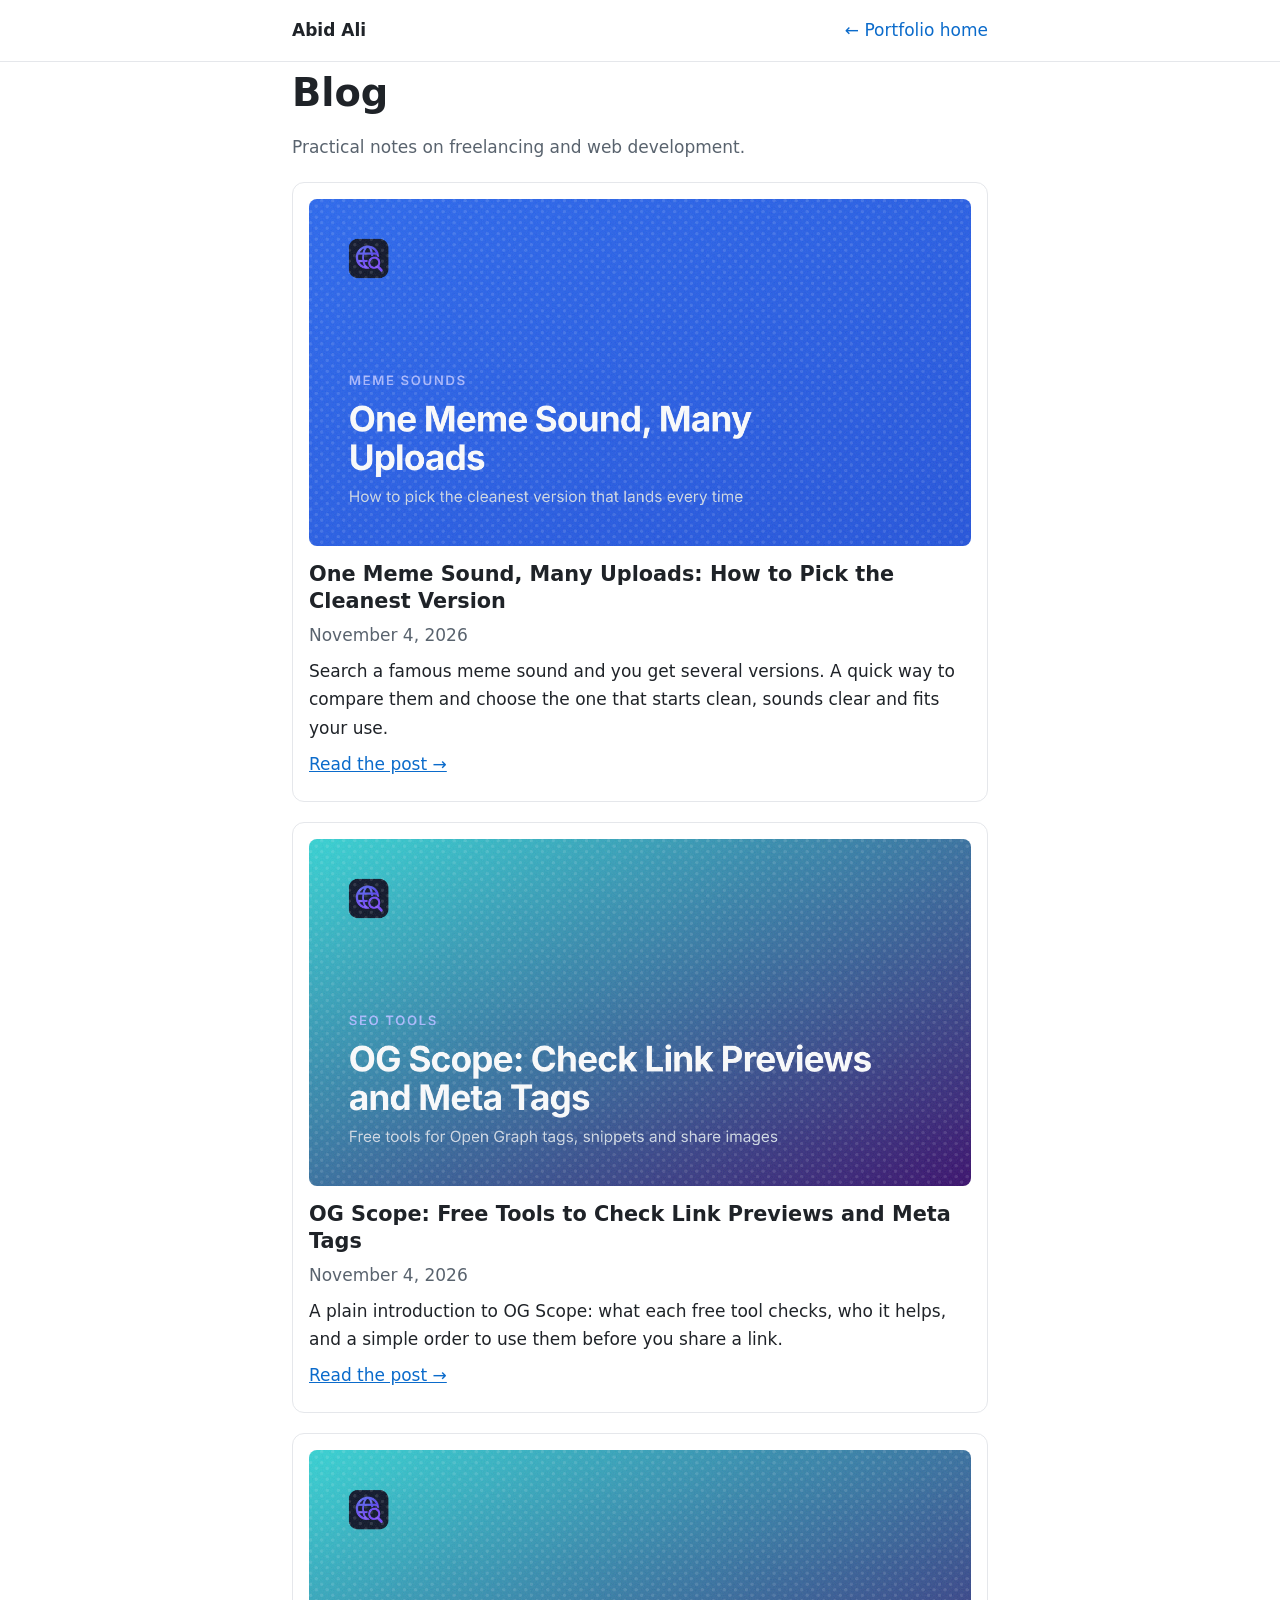
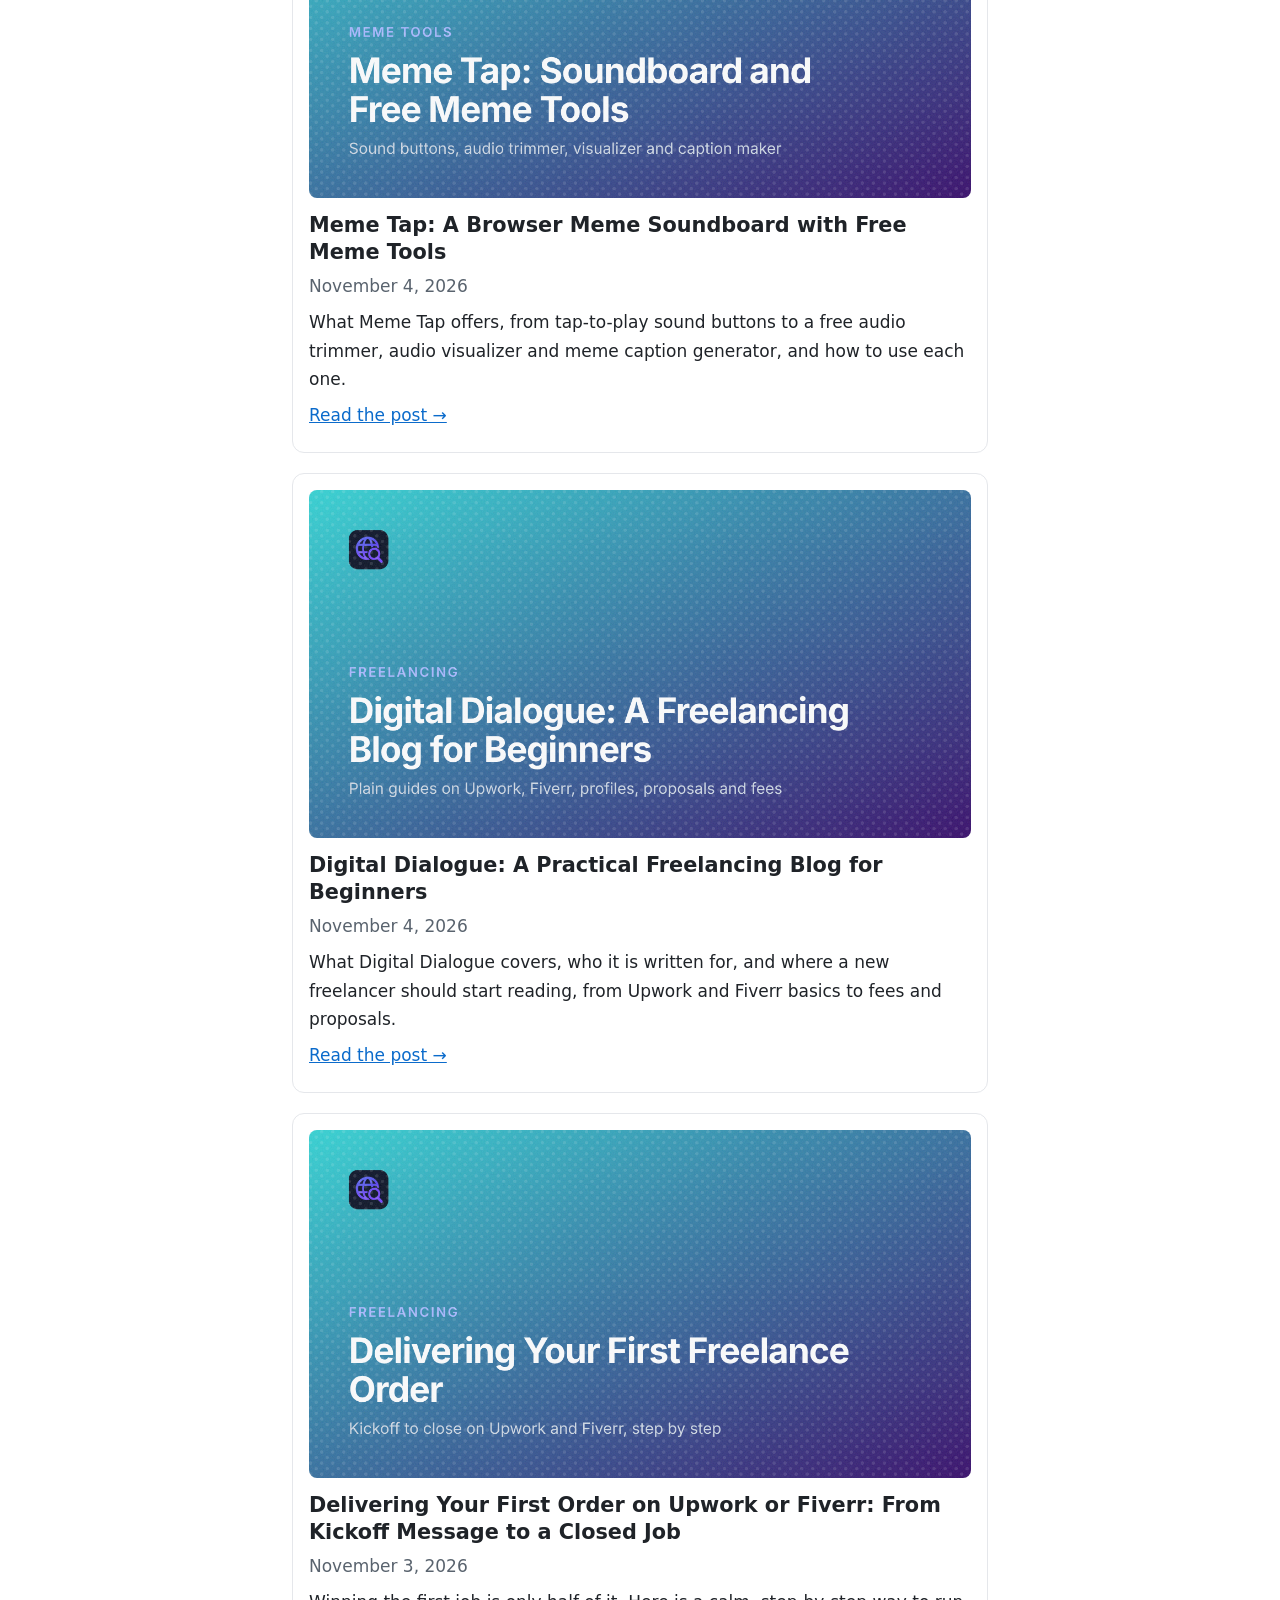
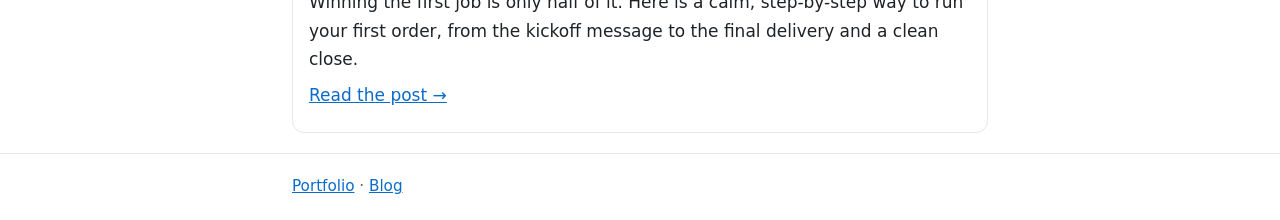
==== blogs/index.html @ 8f96765a "Update blogs index for meme sound post" ====
<!DOCTYPE html>
<html lang="en">
<head>
  <meta charset="utf-8">
  <meta name="viewport" content="width=device-width, initial-scale=1">
  <title>Blog | Abid Ali</title>
  <meta name="description" content="Practical notes on freelancing and web development by Abid Ali, freelance full-stack developer.">
  <link rel="canonical" href="https://abidali671.github.io/blogs/">
  <meta property="og:type" content="website">
  <meta property="og:site_name" content="Abid Ali">
  <meta property="og:title" content="Blog | Abid Ali">
  <meta property="og:description" content="Practical notes on freelancing and web development by Abid Ali, freelance full-stack developer.">
  <meta property="og:url" content="https://abidali671.github.io/blogs/">
  <meta property="og:image" content="https://abidali671.github.io/blogs/pick-the-cleanest-version-of-a-meme-sound/cover.png">
  <meta name="twitter:card" content="summary_large_image">
  <meta name="twitter:title" content="Blog | Abid Ali">
  <meta name="twitter:description" content="Practical notes on freelancing and web development by Abid Ali, freelance full-stack developer.">
  <meta name="twitter:image" content="https://abidali671.github.io/blogs/pick-the-cleanest-version-of-a-meme-sound/cover.png">
  <link rel="stylesheet" href="style.css">
</head>
<body>
  <header class="site-header">
    <nav class="wrap nav"><a class="brand" href="https://www.abid-ali.dev/">Abid Ali</a><a href="https://www.abid-ali.dev/">&larr; Portfolio home</a></nav>
  </header>
  <main class="wrap">
    <h1>Blog</h1>
    <p class="lead">Practical notes on freelancing and web development.</p>
    <ul class="post-list">
      <li class="post-card">
        <a class="card-link" href="/blogs/pick-the-cleanest-version-of-a-meme-sound/">
          <img src="pick-the-cleanest-version-of-a-meme-sound/cover.png" alt="One Meme Sound, Many Uploads" width="1200" height="630" loading="lazy">
          <h2>One Meme Sound, Many Uploads: How to Pick the Cleanest Version</h2>
        </a>
        <p class="meta"><time datetime="2026-11-04">November 4, 2026</time></p>
        <p>Search a famous meme sound and you get several versions. A quick way to compare them and choose the one that starts clean, sounds clear and fits your use.</p>
        <p><a href="/blogs/pick-the-cleanest-version-of-a-meme-sound/">Read the post &rarr;</a></p>
      </li>
      <li class="post-card">
        <a class="card-link" href="/blogs/og-scope-free-link-preview-and-meta-tag-tools/">
          <img src="og-scope-free-link-preview-and-meta-tag-tools/cover.png" alt="OG Scope: Check Link Previews and Meta Tags" width="1200" height="630" loading="lazy">
          <h2>OG Scope: Free Tools to Check Link Previews and Meta Tags</h2>
        </a>
        <p class="meta"><time datetime="2026-11-04">November 4, 2026</time></p>
        <p>A plain introduction to OG Scope: what each free tool checks, who it helps, and a simple order to use them before you share a link.</p>
        <p><a href="/blogs/og-scope-free-link-preview-and-meta-tag-tools/">Read the post &rarr;</a></p>
      </li>
      <li class="post-card">
        <a class="card-link" href="/blogs/meme-tap-meme-soundboard-and-free-meme-tools/">
          <img src="meme-tap-meme-soundboard-and-free-meme-tools/cover.png" alt="Meme Tap: Soundboard and Free Meme Tools" width="1200" height="630" loading="lazy">
          <h2>Meme Tap: A Browser Meme Soundboard with Free Meme Tools</h2>
        </a>
        <p class="meta"><time datetime="2026-11-04">November 4, 2026</time></p>
        <p>What Meme Tap offers, from tap-to-play sound buttons to a free audio trimmer, audio visualizer and meme caption generator, and how to use each one.</p>
        <p><a href="/blogs/meme-tap-meme-soundboard-and-free-meme-tools/">Read the post &rarr;</a></p>
      </li>
      <li class="post-card">
        <a class="card-link" href="/blogs/digital-dialogue-freelancing-blog-for-beginners/">
          <img src="digital-dialogue-freelancing-blog-for-beginners/cover.png" alt="Digital Dialogue: A Freelancing Blog for Beginners" width="1200" height="630" loading="lazy">
          <h2>Digital Dialogue: A Practical Freelancing Blog for Beginners</h2>
        </a>
        <p class="meta"><time datetime="2026-11-04">November 4, 2026</time></p>
        <p>What Digital Dialogue covers, who it is written for, and where a new freelancer should start reading, from Upwork and Fiverr basics to fees and proposals.</p>
        <p><a href="/blogs/digital-dialogue-freelancing-blog-for-beginners/">Read the post &rarr;</a></p>
      </li>
      <li class="post-card">
        <a class="card-link" href="/blogs/deliver-first-order-upwork-fiverr/">
          <img src="deliver-first-order-upwork-fiverr/cover.png" alt="Delivering Your First Freelance Order" width="1200" height="630" loading="lazy">
          <h2>Delivering Your First Order on Upwork or Fiverr: From Kickoff Message to a Closed Job</h2>
        </a>
        <p class="meta"><time datetime="2026-11-03">November 3, 2026</time></p>
        <p>Winning the first job is only half of it. Here is a calm, step-by-step way to run your first order, from the kickoff message to the final delivery and a clean close.</p>
        <p><a href="/blogs/deliver-first-order-upwork-fiverr/">Read the post &rarr;</a></p>
      </li>
    </ul>
  </main>
  <footer class="site-footer"><div class="wrap"><a href="https://www.abid-ali.dev/">Portfolio</a> &middot; <a href="/blogs/">Blog</a></div></footer>
</body>
</html>
---- blogs/style.css ----
:root{--fg:#1f2328;--muted:#59636e;--bg:#fff;--accent:#0b6bcb;--line:#e5e7eb;--chip:#eef4fb}
@media (prefers-color-scheme:dark){:root{--fg:#e6edf3;--muted:#9da7b3;--bg:#0d1117;--accent:#58a6ff;--line:#30363d;--chip:#16233a}}
*{box-sizing:border-box}
html{-webkit-text-size-adjust:100%}
body{margin:0;font-family:system-ui,-apple-system,"Segoe UI",Roboto,"Helvetica Neue",Arial,sans-serif;font-size:1.0625rem;line-height:1.7;color:var(--fg);background:var(--bg)}
a{color:var(--accent)}
a:hover{text-decoration-thickness:2px}
.wrap{max-width:46rem;margin:0 auto;padding:0 1.25rem}
.site-header{border-bottom:1px solid var(--line)}
.nav{display:flex;justify-content:space-between;align-items:center;padding-top:1rem;padding-bottom:1rem}
.nav a{text-decoration:none}
.brand{font-weight:700;color:var(--fg)}
main{padding-top:2rem;padding-bottom:3rem}
h1{font-size:clamp(1.75rem,4.5vw,2.4rem);line-height:1.2;margin:.5rem 0 .75rem}
h2{font-size:1.45rem;line-height:1.3;margin:2.25rem 0 .5rem}
h3{font-size:1.15rem;margin:1.5rem 0 .4rem}
img{max-width:100%;height:auto}
.cover{display:block;width:100%;border-radius:10px;border:1px solid var(--line);margin-bottom:1rem;background:var(--chip)}
.byline,.meta,.lead{color:var(--muted)}
.tags{list-style:none;display:flex;flex-wrap:wrap;gap:.5rem;padding:0;margin:0 0 1.5rem}
.tag{background:var(--chip);color:var(--fg);border:1px solid var(--line);border-radius:999px;padding:.15rem .75rem;font-size:.85rem}
.content ul{padding-left:1.25rem}
.content li{margin:.3rem 0}
.content em{display:block;border-left:3px solid var(--accent);padding-left:1rem}
.post-footer{border-top:1px solid var(--line);margin-top:2.5rem;padding-top:1rem}
.post-list{list-style:none;padding:0;margin:0}
.post-card{border:1px solid var(--line);border-radius:12px;padding:1rem;margin:1.25rem 0}
.post-card img{display:block;width:100%;border-radius:8px;background:var(--chip)}
.post-card h2{margin:.9rem 0 .25rem;font-size:1.3rem}
.card-link{text-decoration:none;color:var(--fg)}
.card-link:hover h2{color:var(--accent)}
.post-card p{margin:.4rem 0}
.site-footer{border-top:1px solid var(--line);padding:1.25rem 0;color:var(--muted);font-size:.95rem}
@media (max-width:480px){body{font-size:1rem}.wrap{padding:0 1rem}}
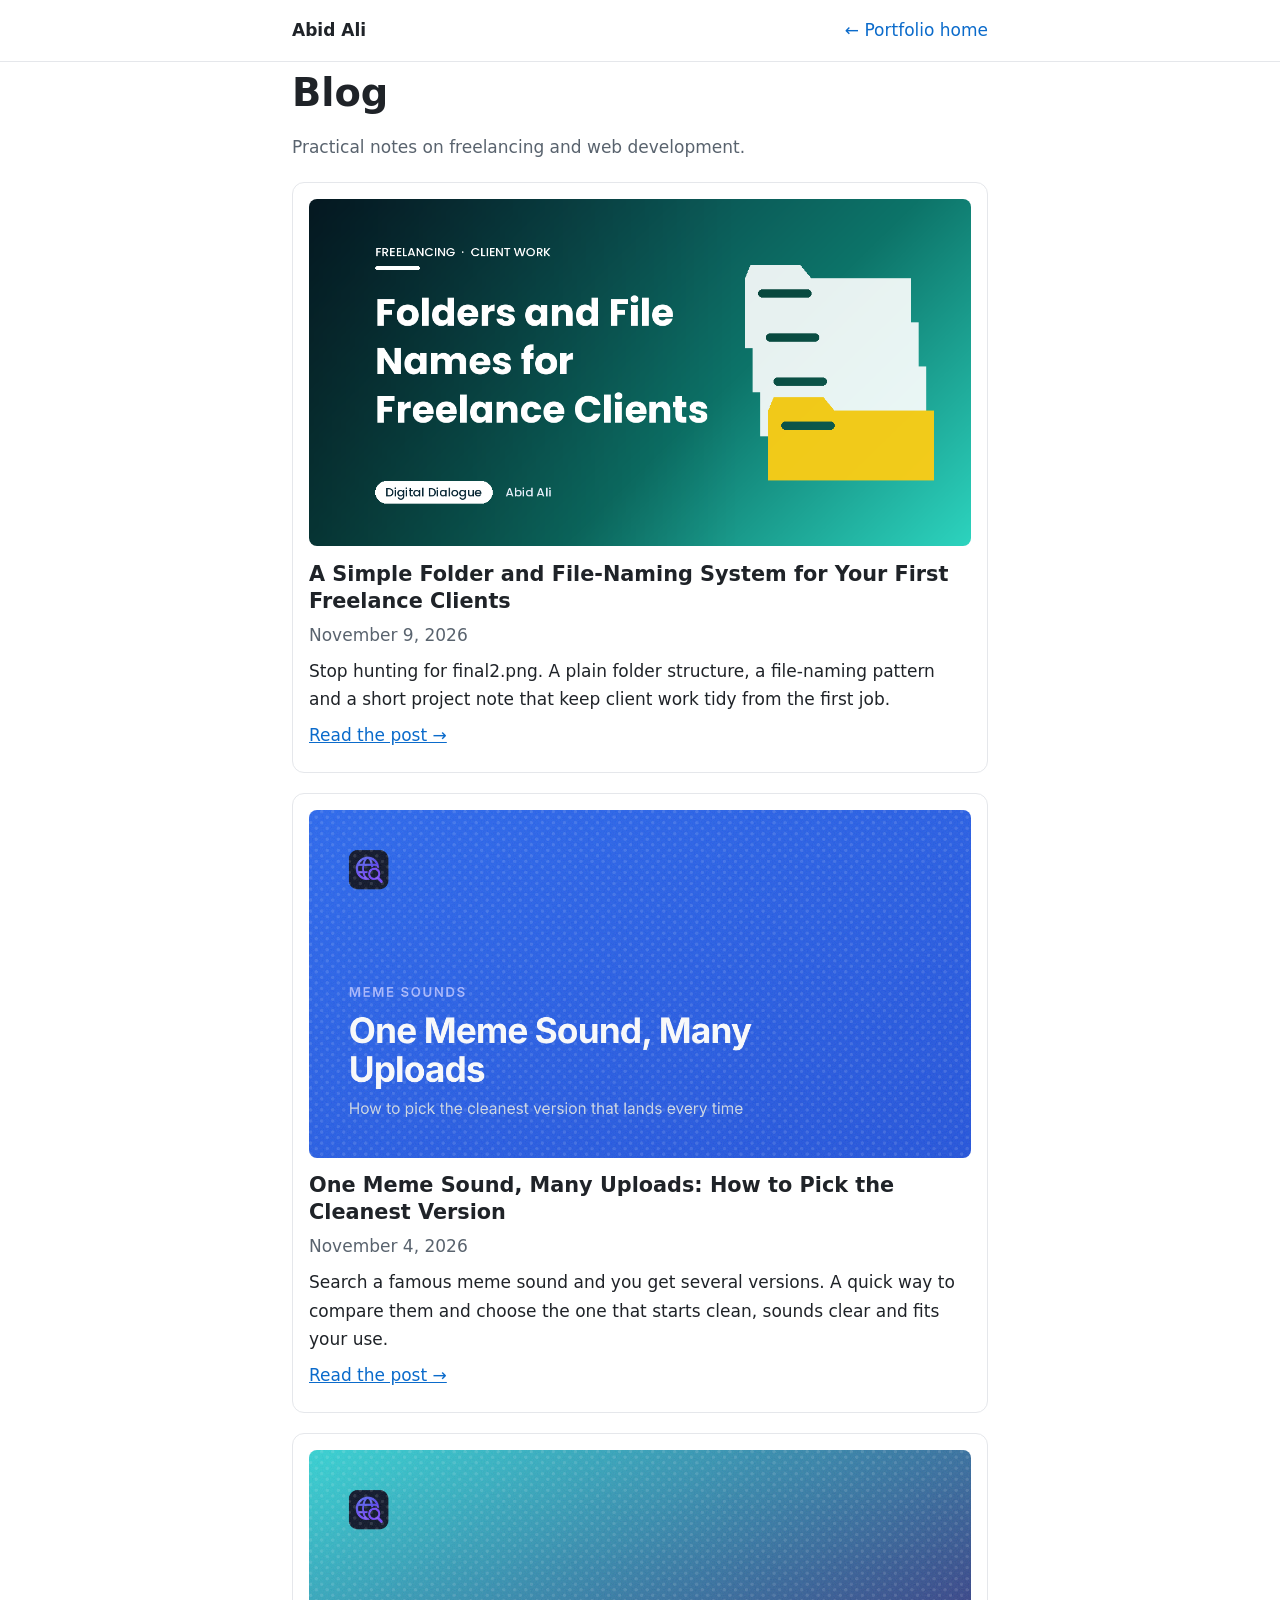
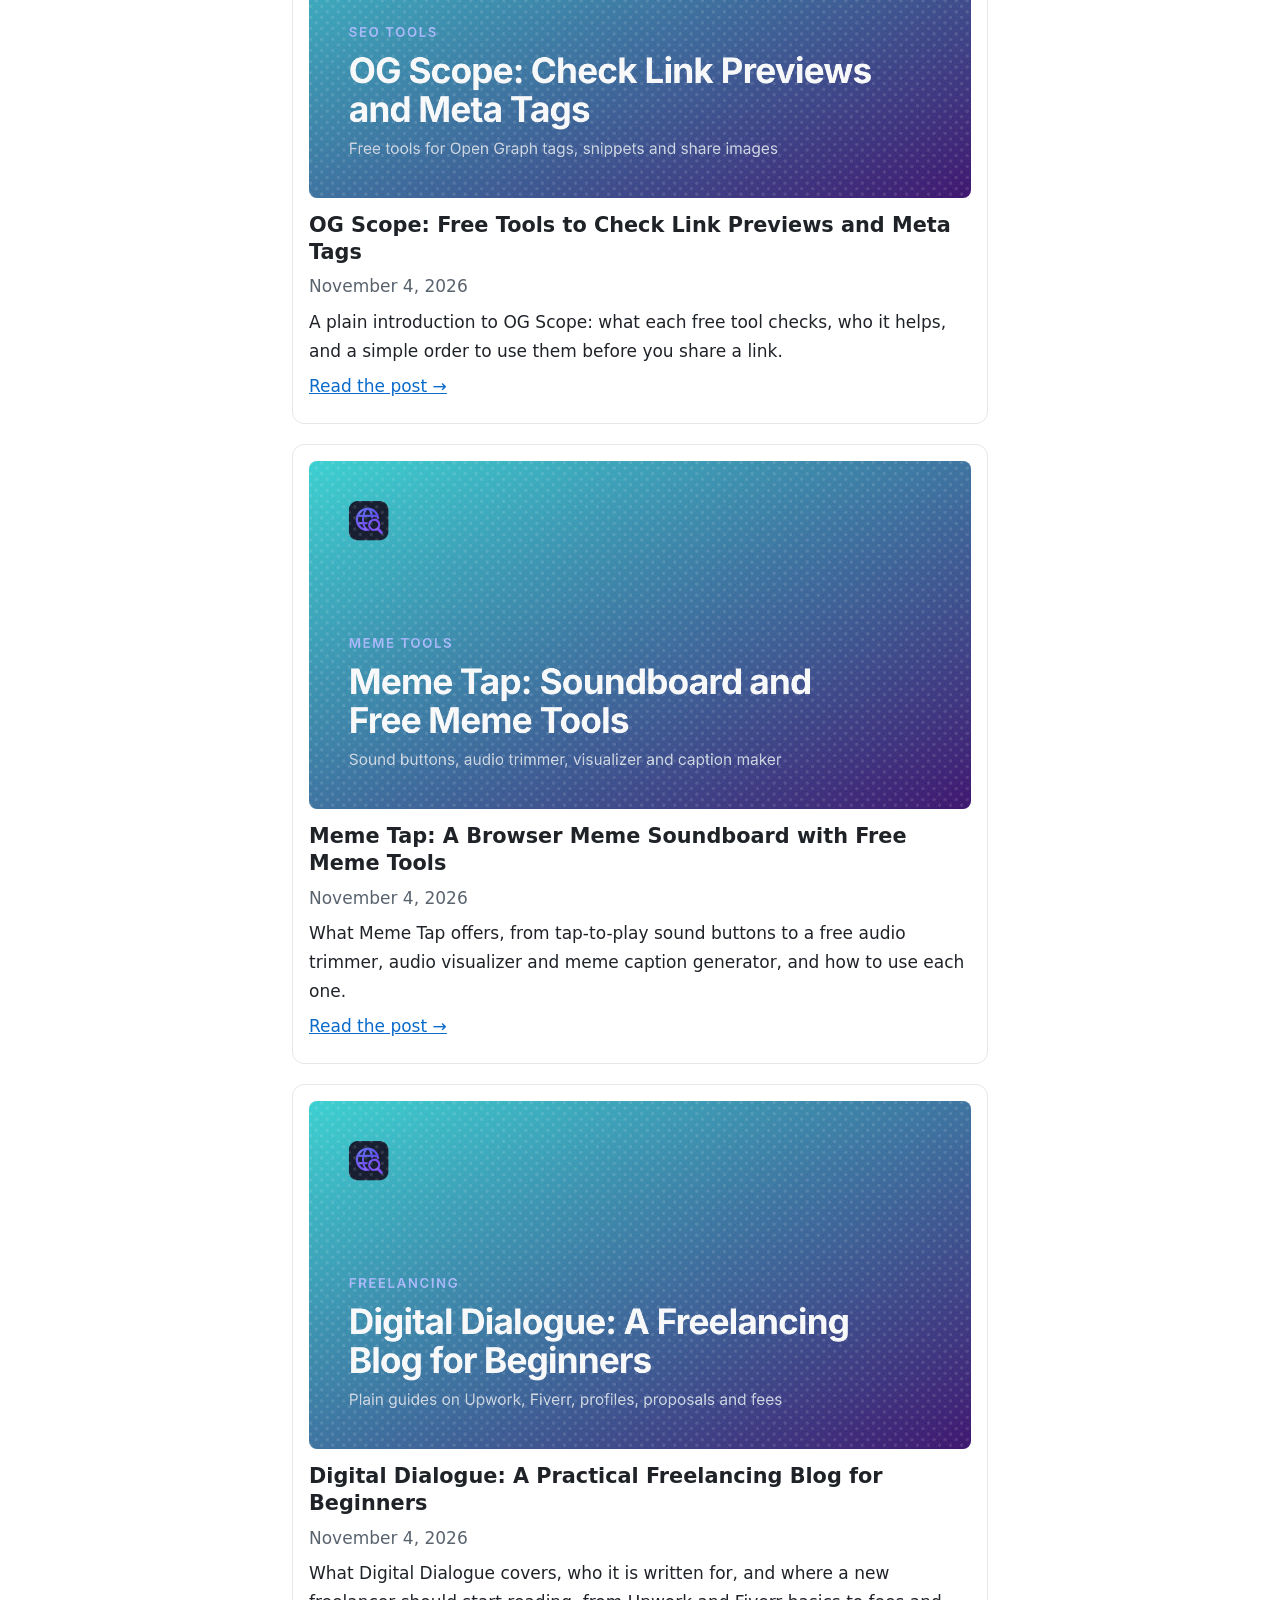
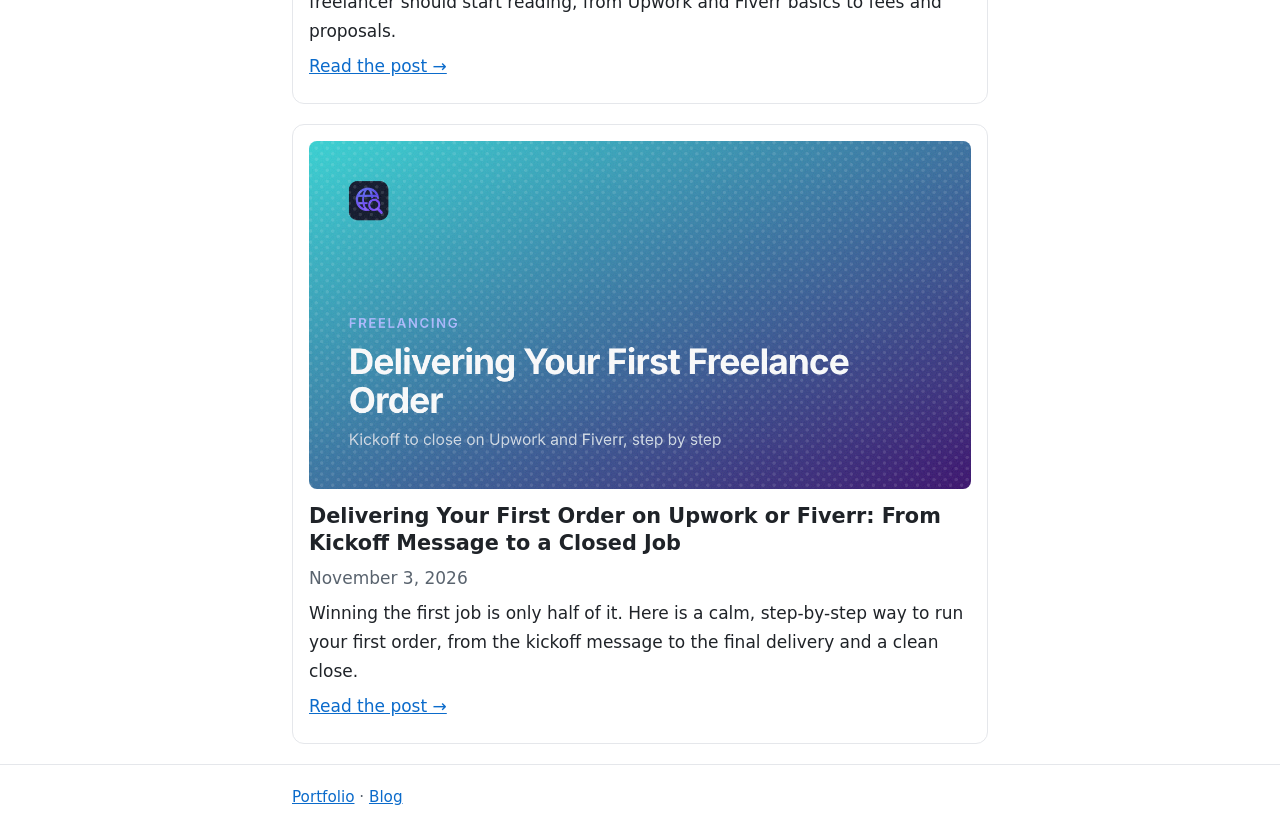
==== commit e421e94f: "Update blogs index with new Digital Dialogue post" ====
--- a/blogs/index.html
+++ b/blogs/index.html
@@ -11,11 +11,11 @@
   <meta property="og:title" content="Blog | Abid Ali">
   <meta property="og:description" content="Practical notes on freelancing and web development by Abid Ali, freelance full-stack developer.">
   <meta property="og:url" content="https://abidali671.github.io/blogs/">
-  <meta property="og:image" content="https://abidali671.github.io/blogs/pick-the-cleanest-version-of-a-meme-sound/cover.png">
+  <meta property="og:image" content="https://abidali671.github.io/blogs/folder-and-file-naming-for-freelance-clients/cover.png">
   <meta name="twitter:card" content="summary_large_image">
   <meta name="twitter:title" content="Blog | Abid Ali">
   <meta name="twitter:description" content="Practical notes on freelancing and web development by Abid Ali, freelance full-stack developer.">
-  <meta name="twitter:image" content="https://abidali671.github.io/blogs/pick-the-cleanest-version-of-a-meme-sound/cover.png">
+  <meta name="twitter:image" content="https://abidali671.github.io/blogs/folder-and-file-naming-for-freelance-clients/cover.png">
   <link rel="stylesheet" href="style.css">
 </head>
 <body>
@@ -26,6 +26,15 @@
     <h1>Blog</h1>
     <p class="lead">Practical notes on freelancing and web development.</p>
     <ul class="post-list">
+      <li class="post-card">
+        <a class="card-link" href="/blogs/folder-and-file-naming-for-freelance-clients/">
+          <img src="folder-and-file-naming-for-freelance-clients/cover.png" alt="Folders and File Names for Freelance Clients" width="1200" height="630" loading="lazy">
+          <h2>A Simple Folder and File-Naming System for Your First Freelance Clients</h2>
+        </a>
+        <p class="meta"><time datetime="2026-11-09">November 9, 2026</time></p>
+        <p>Stop hunting for final2.png. A plain folder structure, a file-naming pattern and a short project note that keep client work tidy from the first job.</p>
+        <p><a href="/blogs/folder-and-file-naming-for-freelance-clients/">Read the post &rarr;</a></p>
+      </li>
       <li class="post-card">
         <a class="card-link" href="/blogs/pick-the-cleanest-version-of-a-meme-sound/">
           <img src="pick-the-cleanest-version-of-a-meme-sound/cover.png" alt="One Meme Sound, Many Uploads" width="1200" height="630" loading="lazy">
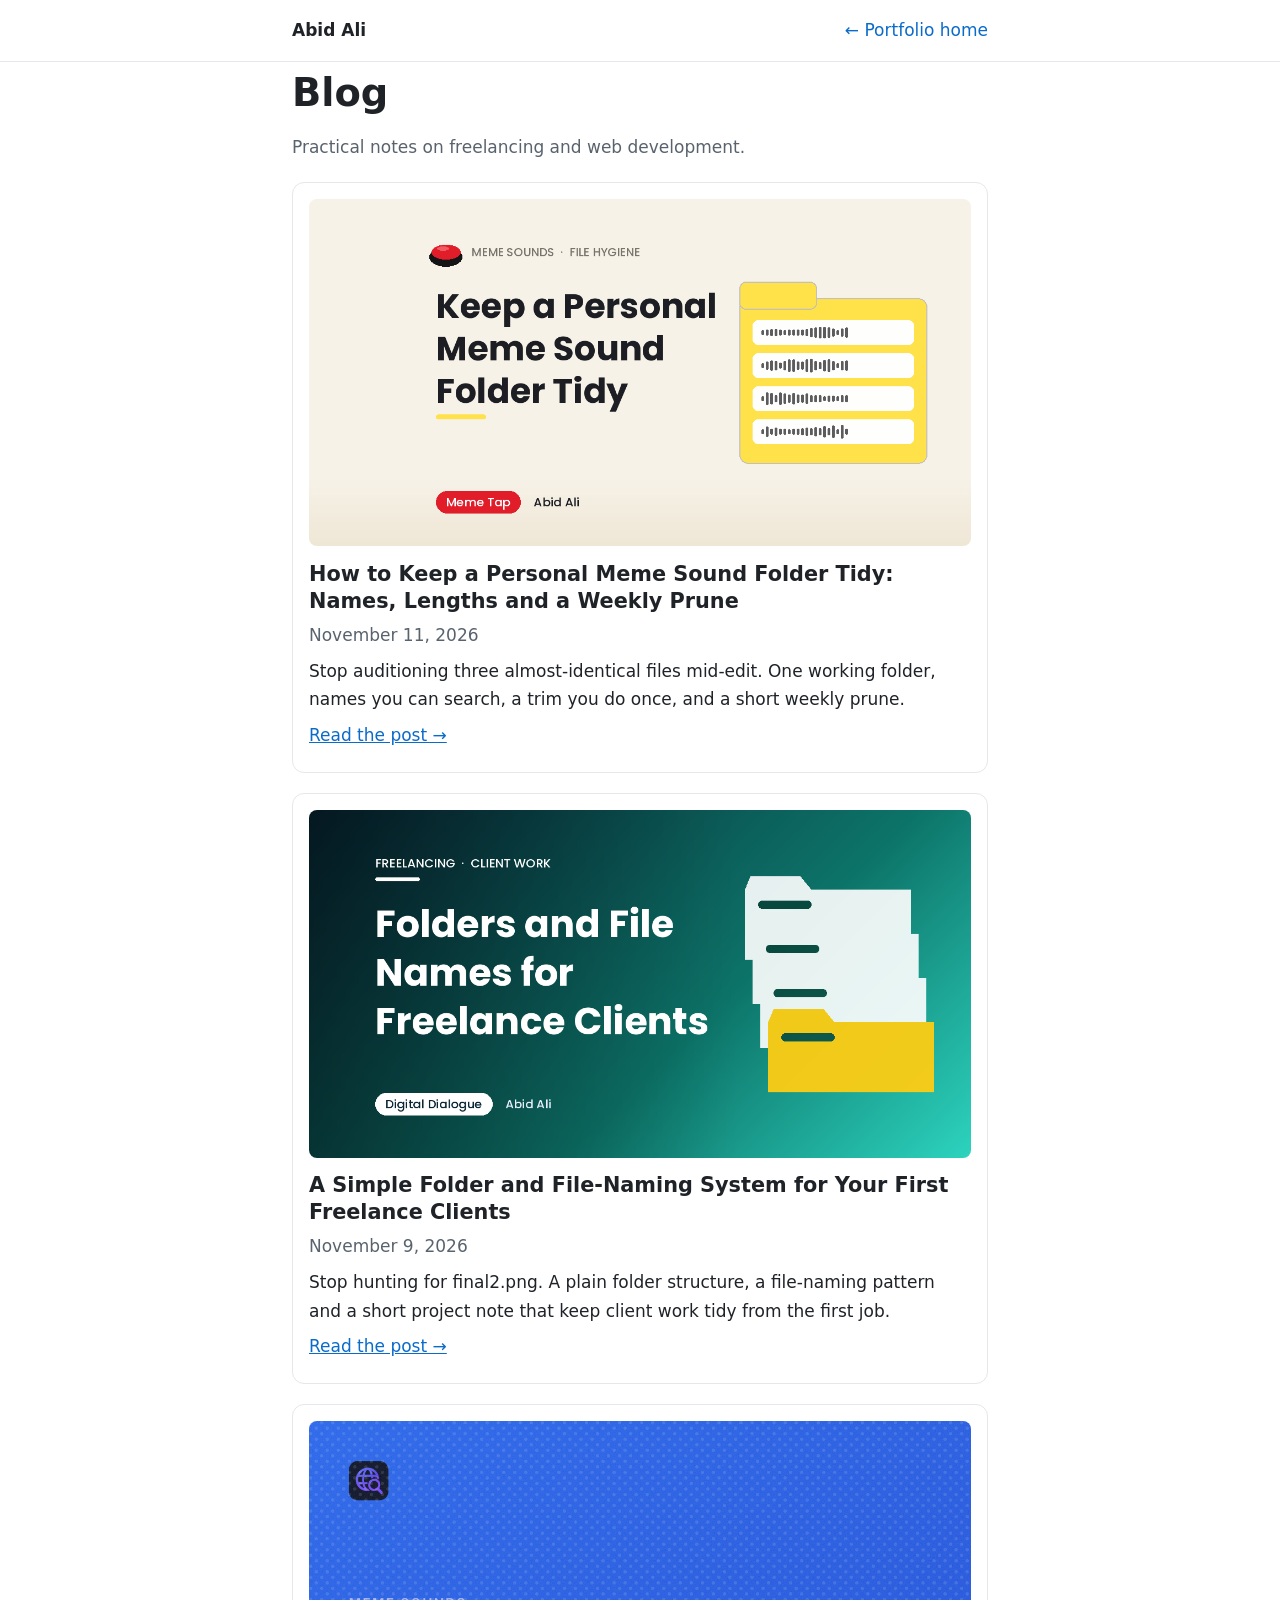
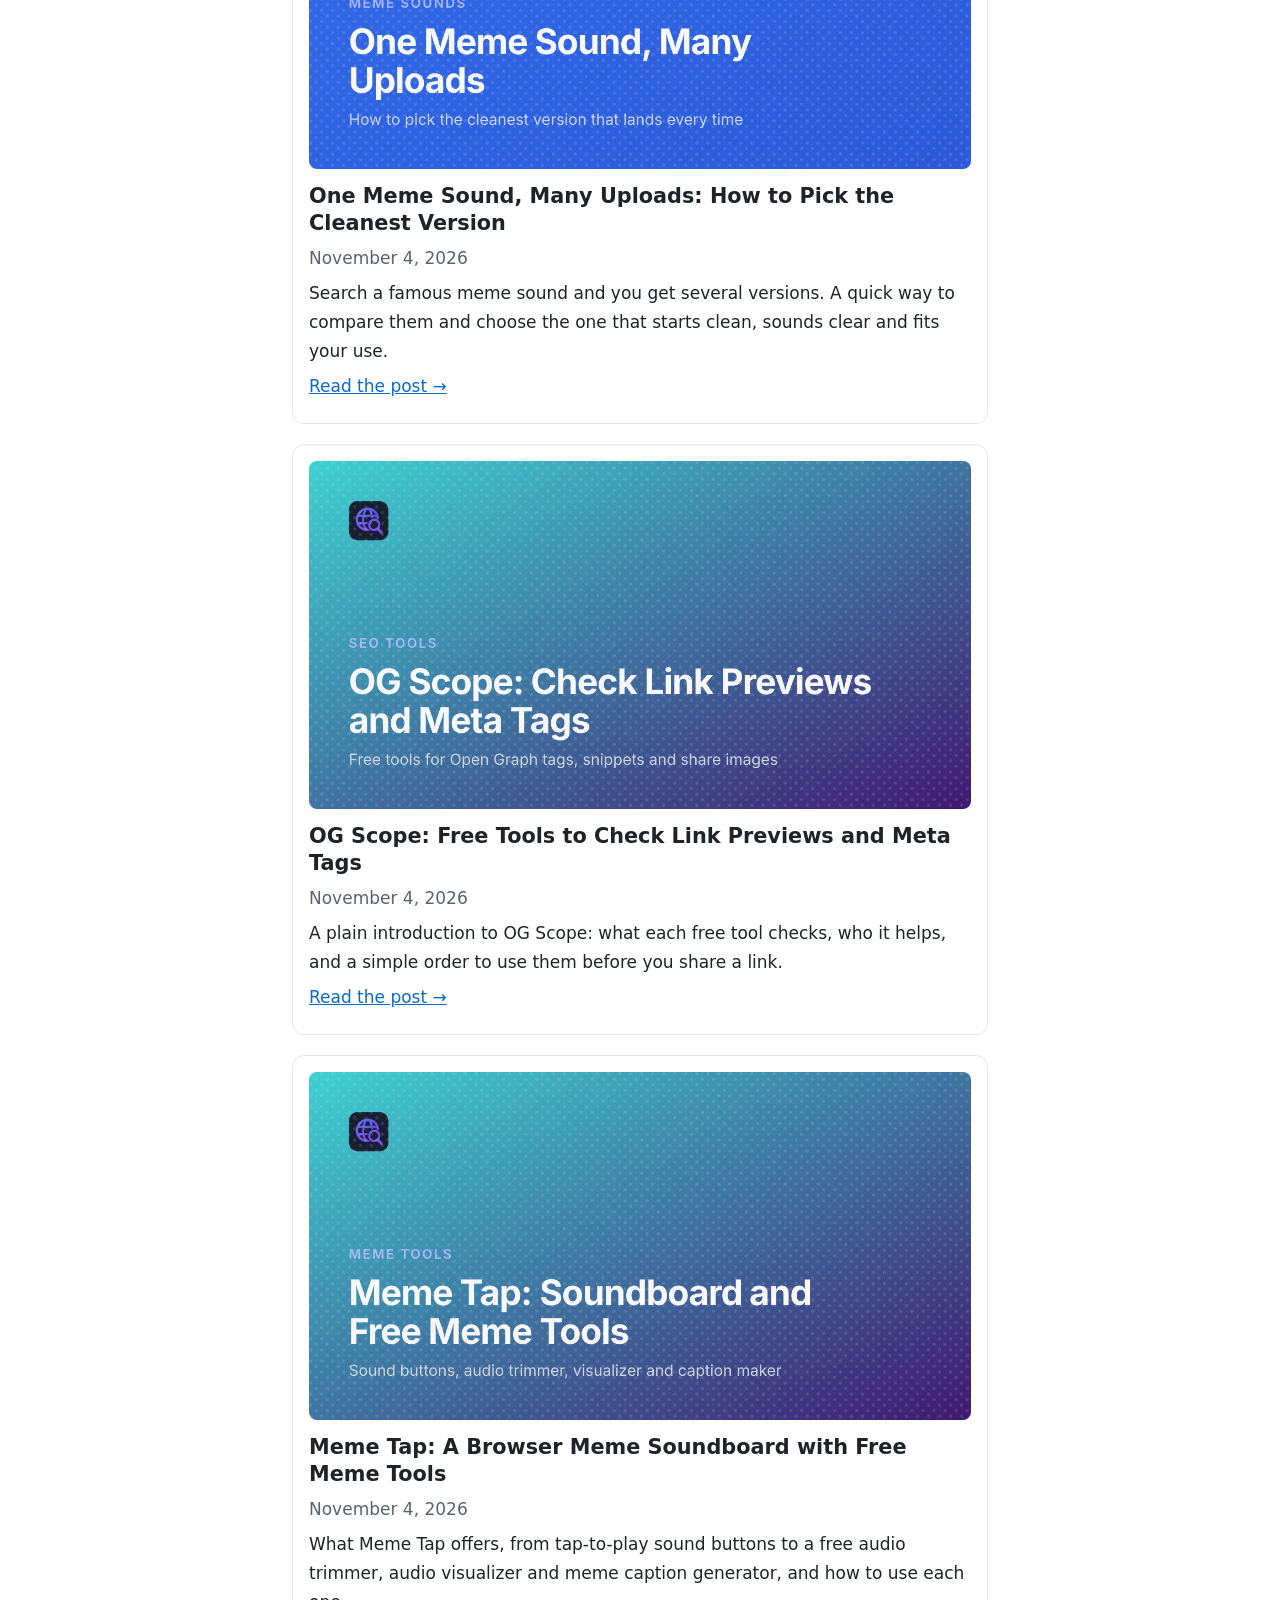
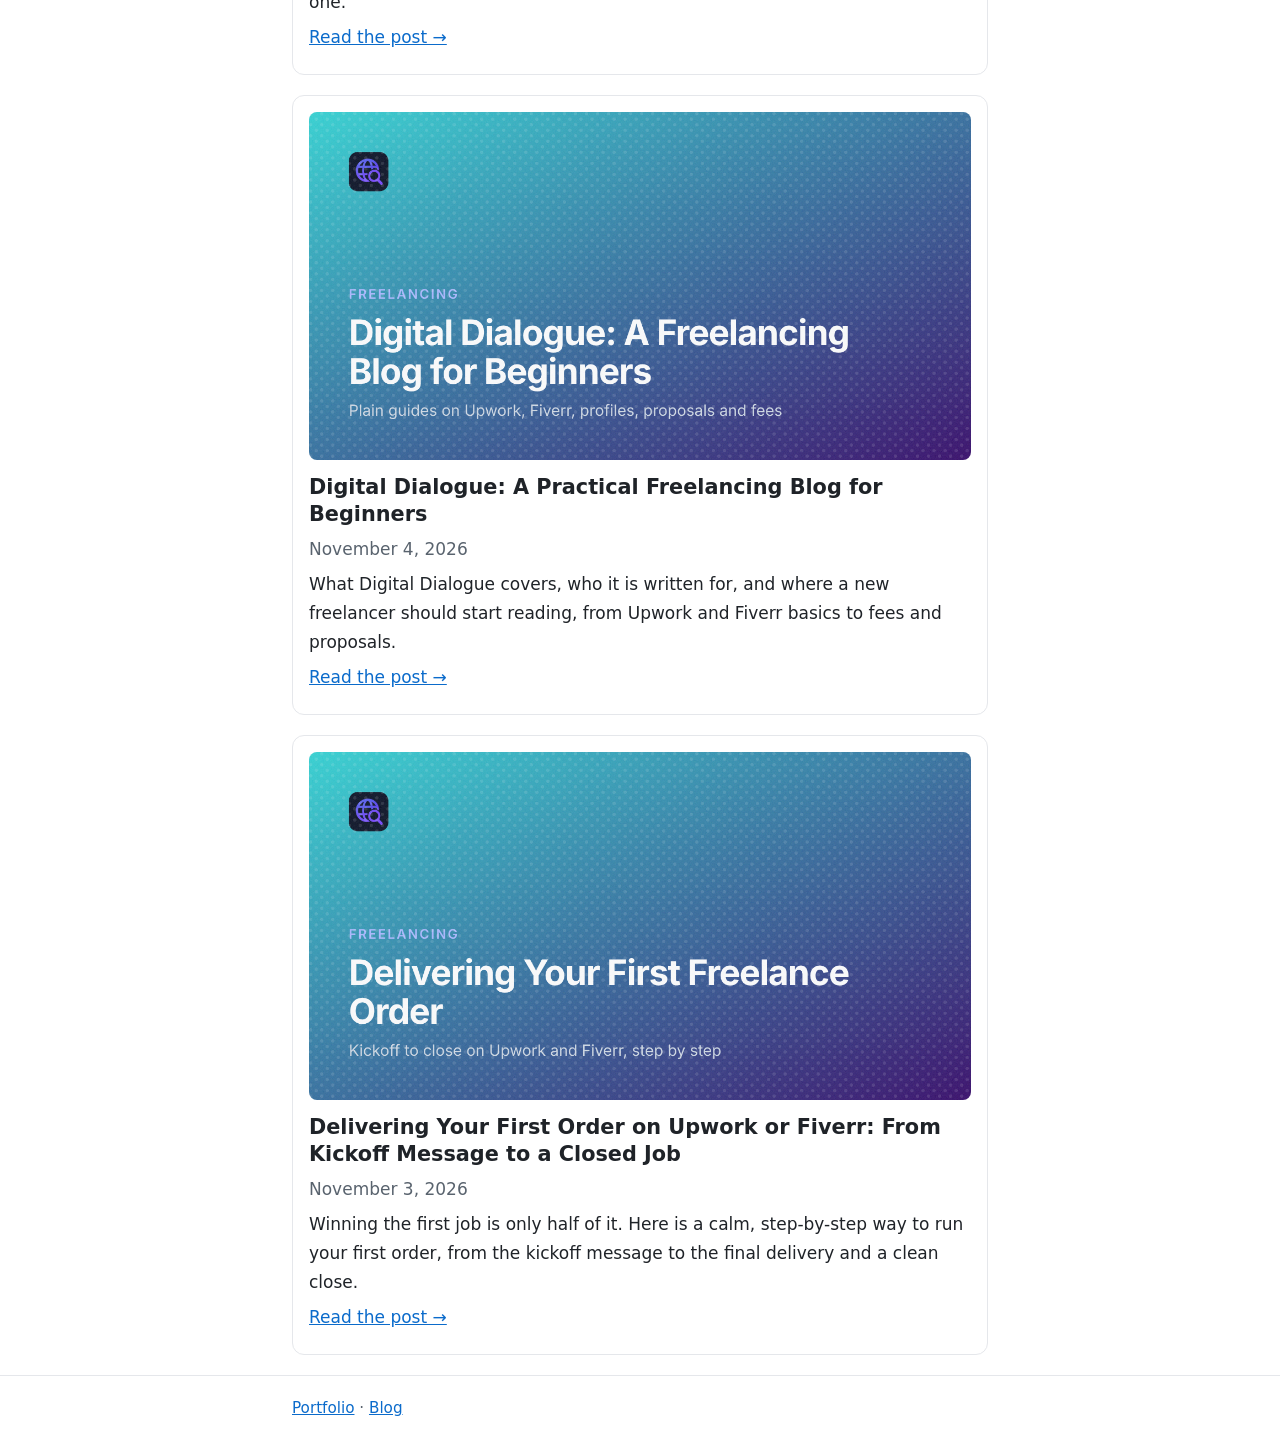
==== commit 461eb81a: "List sound folder article first while preserving all six blog cards" ====
--- a/blogs/index.html
+++ b/blogs/index.html
@@ -11,11 +11,11 @@
   <meta property="og:title" content="Blog | Abid Ali">
   <meta property="og:description" content="Practical notes on freelancing and web development by Abid Ali, freelance full-stack developer.">
   <meta property="og:url" content="https://abidali671.github.io/blogs/">
-  <meta property="og:image" content="https://abidali671.github.io/blogs/folder-and-file-naming-for-freelance-clients/cover.png">
+  <meta property="og:image" content="https://abidali671.github.io/blogs/keep-a-personal-meme-sound-folder-tidy/cover.png">
   <meta name="twitter:card" content="summary_large_image">
   <meta name="twitter:title" content="Blog | Abid Ali">
   <meta name="twitter:description" content="Practical notes on freelancing and web development by Abid Ali, freelance full-stack developer.">
-  <meta name="twitter:image" content="https://abidali671.github.io/blogs/folder-and-file-naming-for-freelance-clients/cover.png">
+  <meta name="twitter:image" content="https://abidali671.github.io/blogs/keep-a-personal-meme-sound-folder-tidy/cover.png">
   <link rel="stylesheet" href="style.css">
 </head>
 <body>
@@ -26,6 +26,15 @@
     <h1>Blog</h1>
     <p class="lead">Practical notes on freelancing and web development.</p>
     <ul class="post-list">
+      <li class="post-card">
+        <a class="card-link" href="/blogs/keep-a-personal-meme-sound-folder-tidy/">
+          <img src="keep-a-personal-meme-sound-folder-tidy/cover.png" alt="Keep a Personal Meme Sound Folder Tidy" width="1200" height="630" loading="lazy">
+          <h2>How to Keep a Personal Meme Sound Folder Tidy: Names, Lengths and a Weekly Prune</h2>
+        </a>
+        <p class="meta"><time datetime="2026-11-11">November 11, 2026</time></p>
+        <p>Stop auditioning three almost-identical files mid-edit. One working folder, names you can search, a trim you do once, and a short weekly prune.</p>
+        <p><a href="/blogs/keep-a-personal-meme-sound-folder-tidy/">Read the post &rarr;</a></p>
+      </li>
       <li class="post-card">
         <a class="card-link" href="/blogs/folder-and-file-naming-for-freelance-clients/">
           <img src="folder-and-file-naming-for-freelance-clients/cover.png" alt="Folders and File Names for Freelance Clients" width="1200" height="630" loading="lazy">
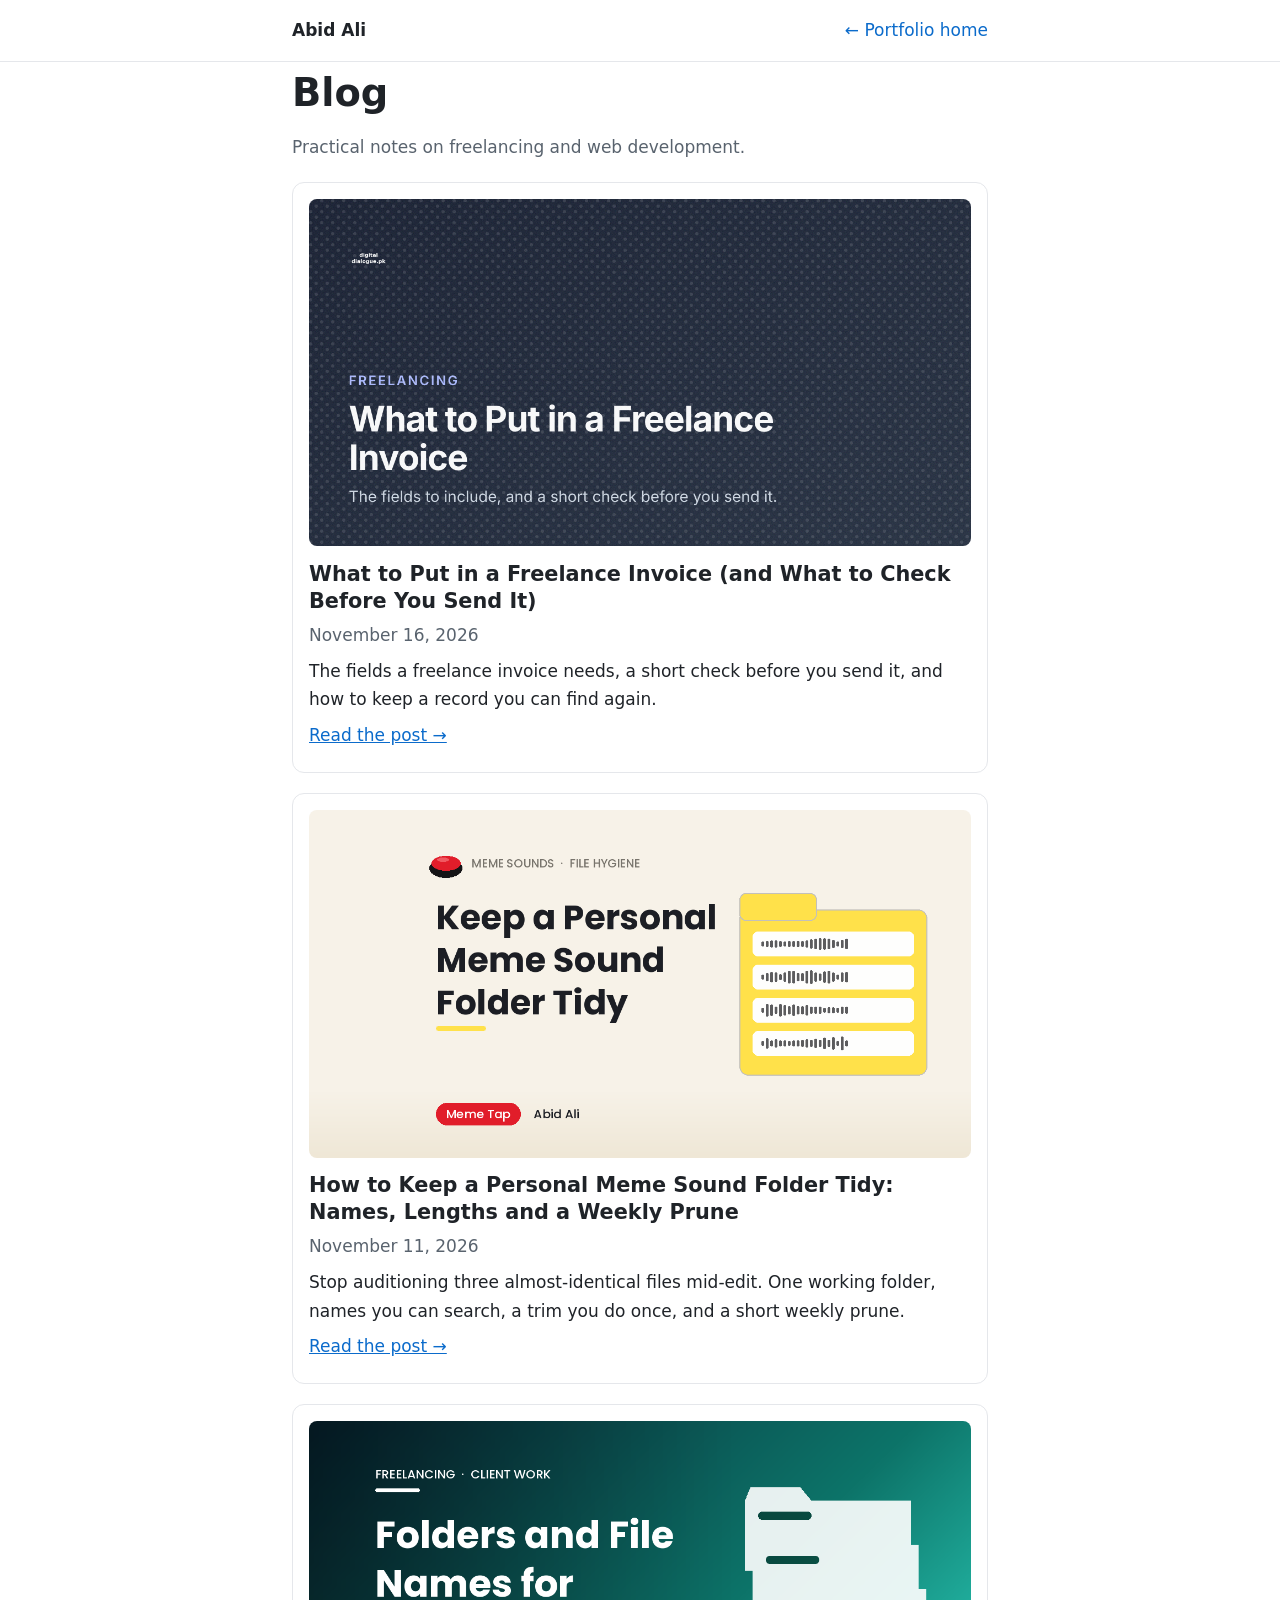
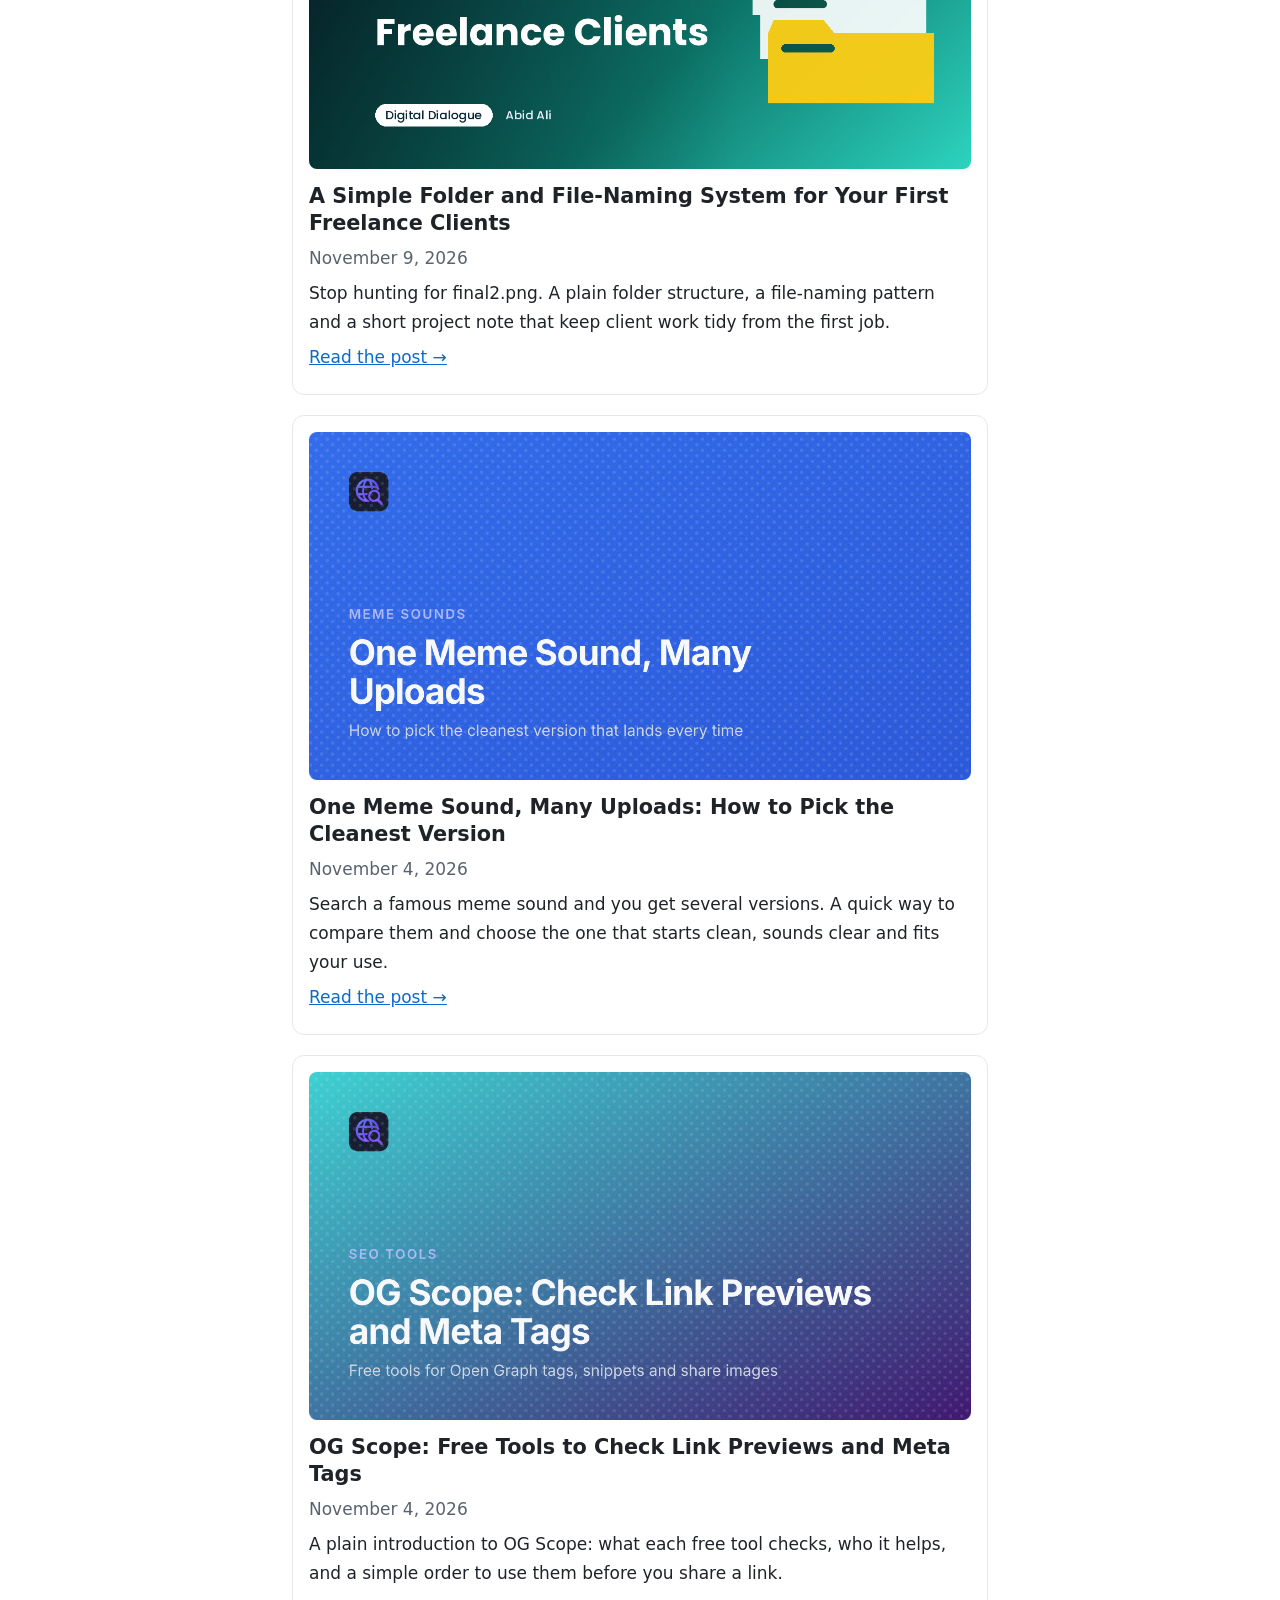
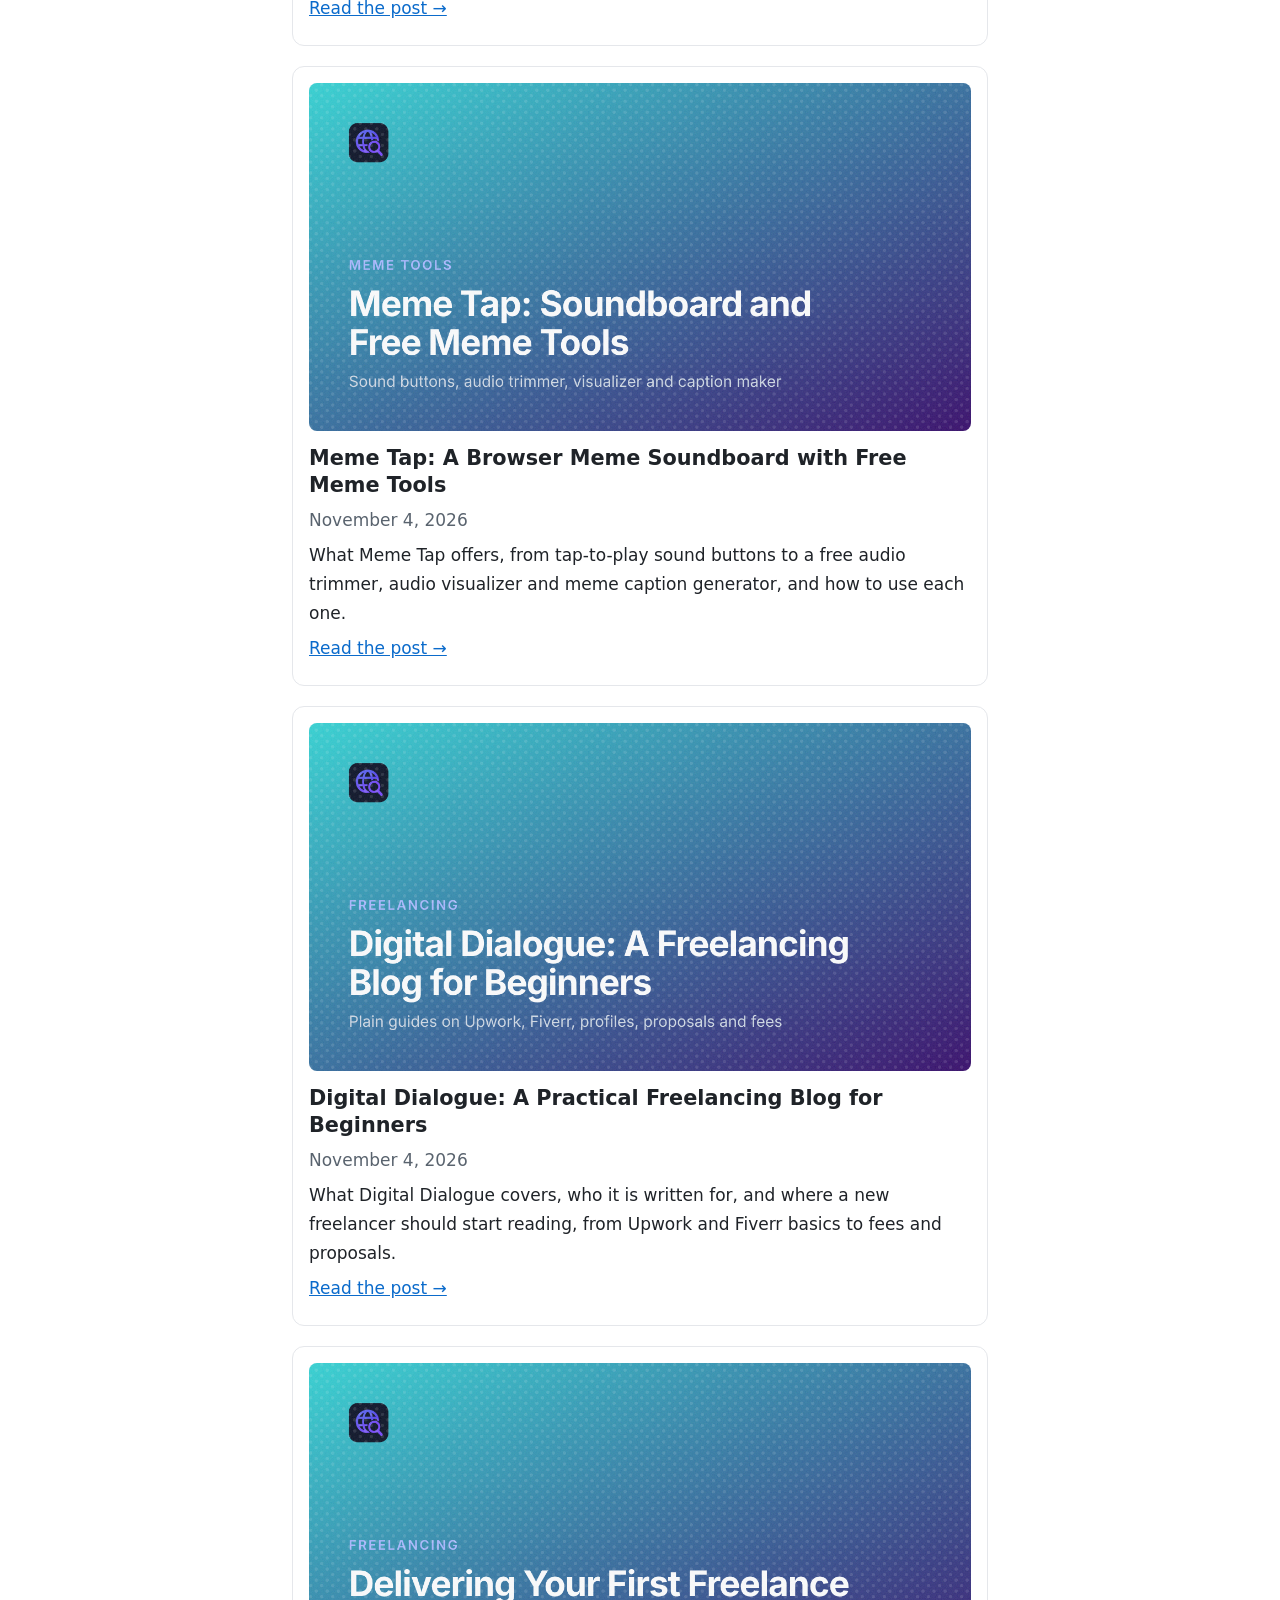
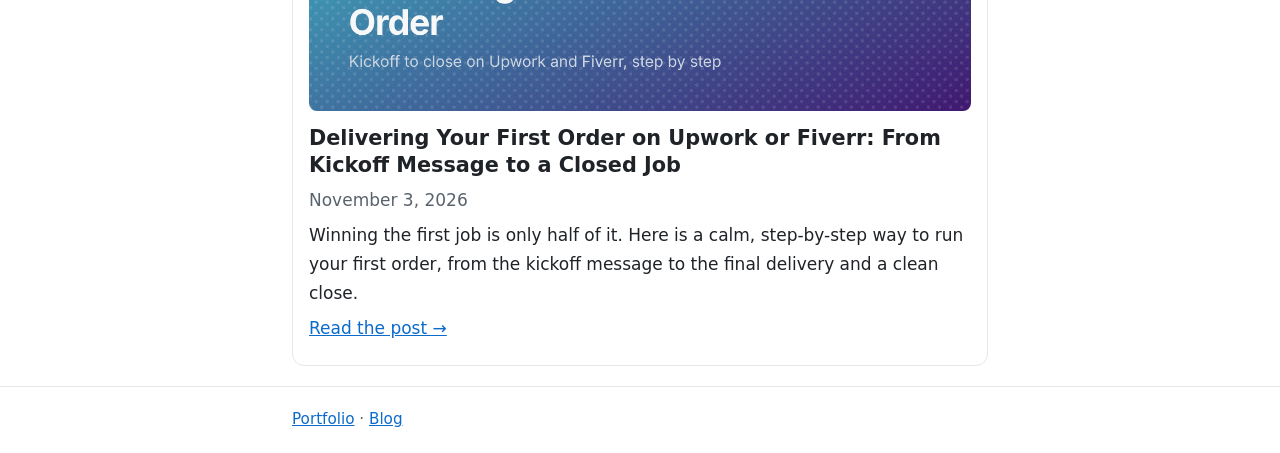
==== commit 88fb55aa: "Blog index: add freelance invoice post" ====
--- a/blogs/index.html
+++ b/blogs/index.html
@@ -11,11 +11,11 @@
   <meta property="og:title" content="Blog | Abid Ali">
   <meta property="og:description" content="Practical notes on freelancing and web development by Abid Ali, freelance full-stack developer.">
   <meta property="og:url" content="https://abidali671.github.io/blogs/">
-  <meta property="og:image" content="https://abidali671.github.io/blogs/keep-a-personal-meme-sound-folder-tidy/cover.png">
+  <meta property="og:image" content="https://abidali671.github.io/blogs/what-to-put-in-a-freelance-invoice/cover.png">
   <meta name="twitter:card" content="summary_large_image">
   <meta name="twitter:title" content="Blog | Abid Ali">
   <meta name="twitter:description" content="Practical notes on freelancing and web development by Abid Ali, freelance full-stack developer.">
-  <meta name="twitter:image" content="https://abidali671.github.io/blogs/keep-a-personal-meme-sound-folder-tidy/cover.png">
+  <meta name="twitter:image" content="https://abidali671.github.io/blogs/what-to-put-in-a-freelance-invoice/cover.png">
   <link rel="stylesheet" href="style.css">
 </head>
 <body>
@@ -26,6 +26,15 @@
     <h1>Blog</h1>
     <p class="lead">Practical notes on freelancing and web development.</p>
     <ul class="post-list">
+      <li class="post-card">
+        <a class="card-link" href="/blogs/what-to-put-in-a-freelance-invoice/">
+          <img src="what-to-put-in-a-freelance-invoice/cover.png" alt="What to Put in a Freelance Invoice" width="1200" height="630" loading="lazy">
+          <h2>What to Put in a Freelance Invoice (and What to Check Before You Send It)</h2>
+        </a>
+        <p class="meta"><time datetime="2026-11-16">November 16, 2026</time></p>
+        <p>The fields a freelance invoice needs, a short check before you send it, and how to keep a record you can find again.</p>
+        <p><a href="/blogs/what-to-put-in-a-freelance-invoice/">Read the post &rarr;</a></p>
+      </li>
       <li class="post-card">
         <a class="card-link" href="/blogs/keep-a-personal-meme-sound-folder-tidy/">
           <img src="keep-a-personal-meme-sound-folder-tidy/cover.png" alt="Keep a Personal Meme Sound Folder Tidy" width="1200" height="630" loading="lazy">
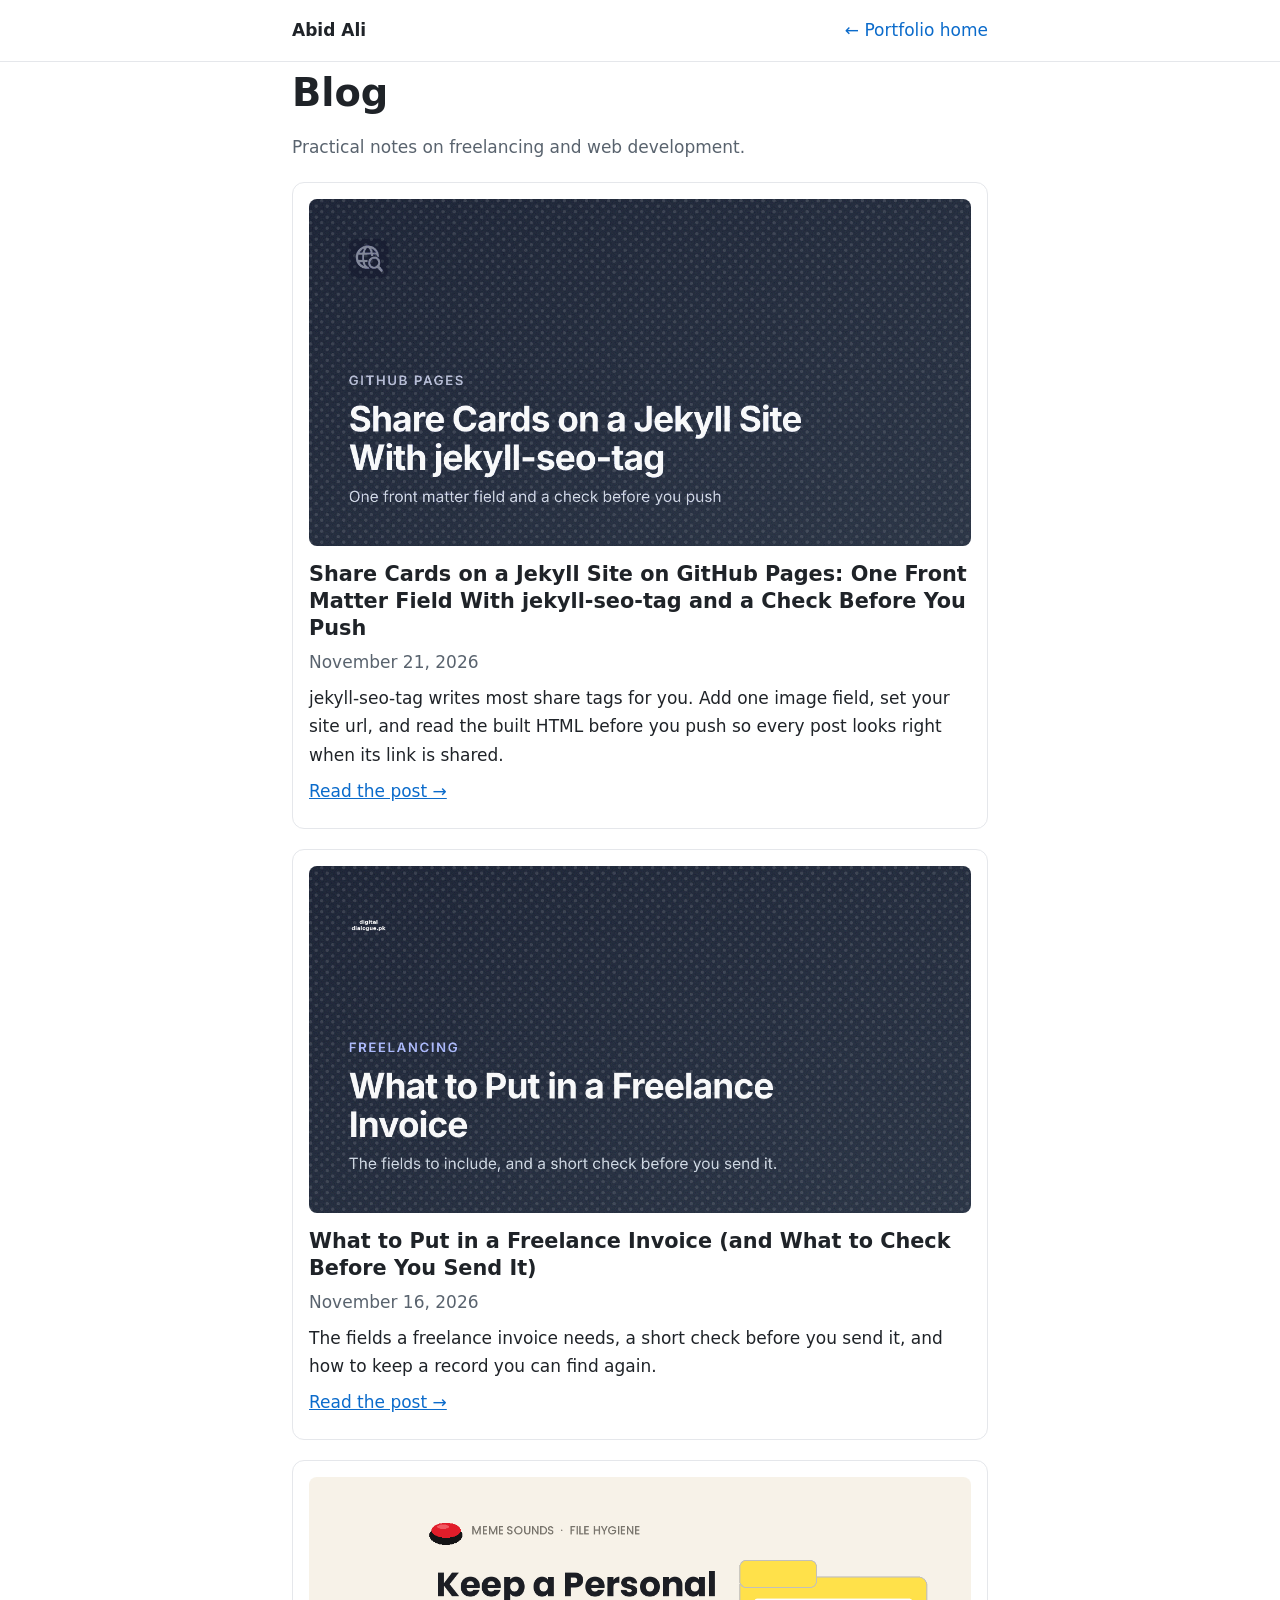
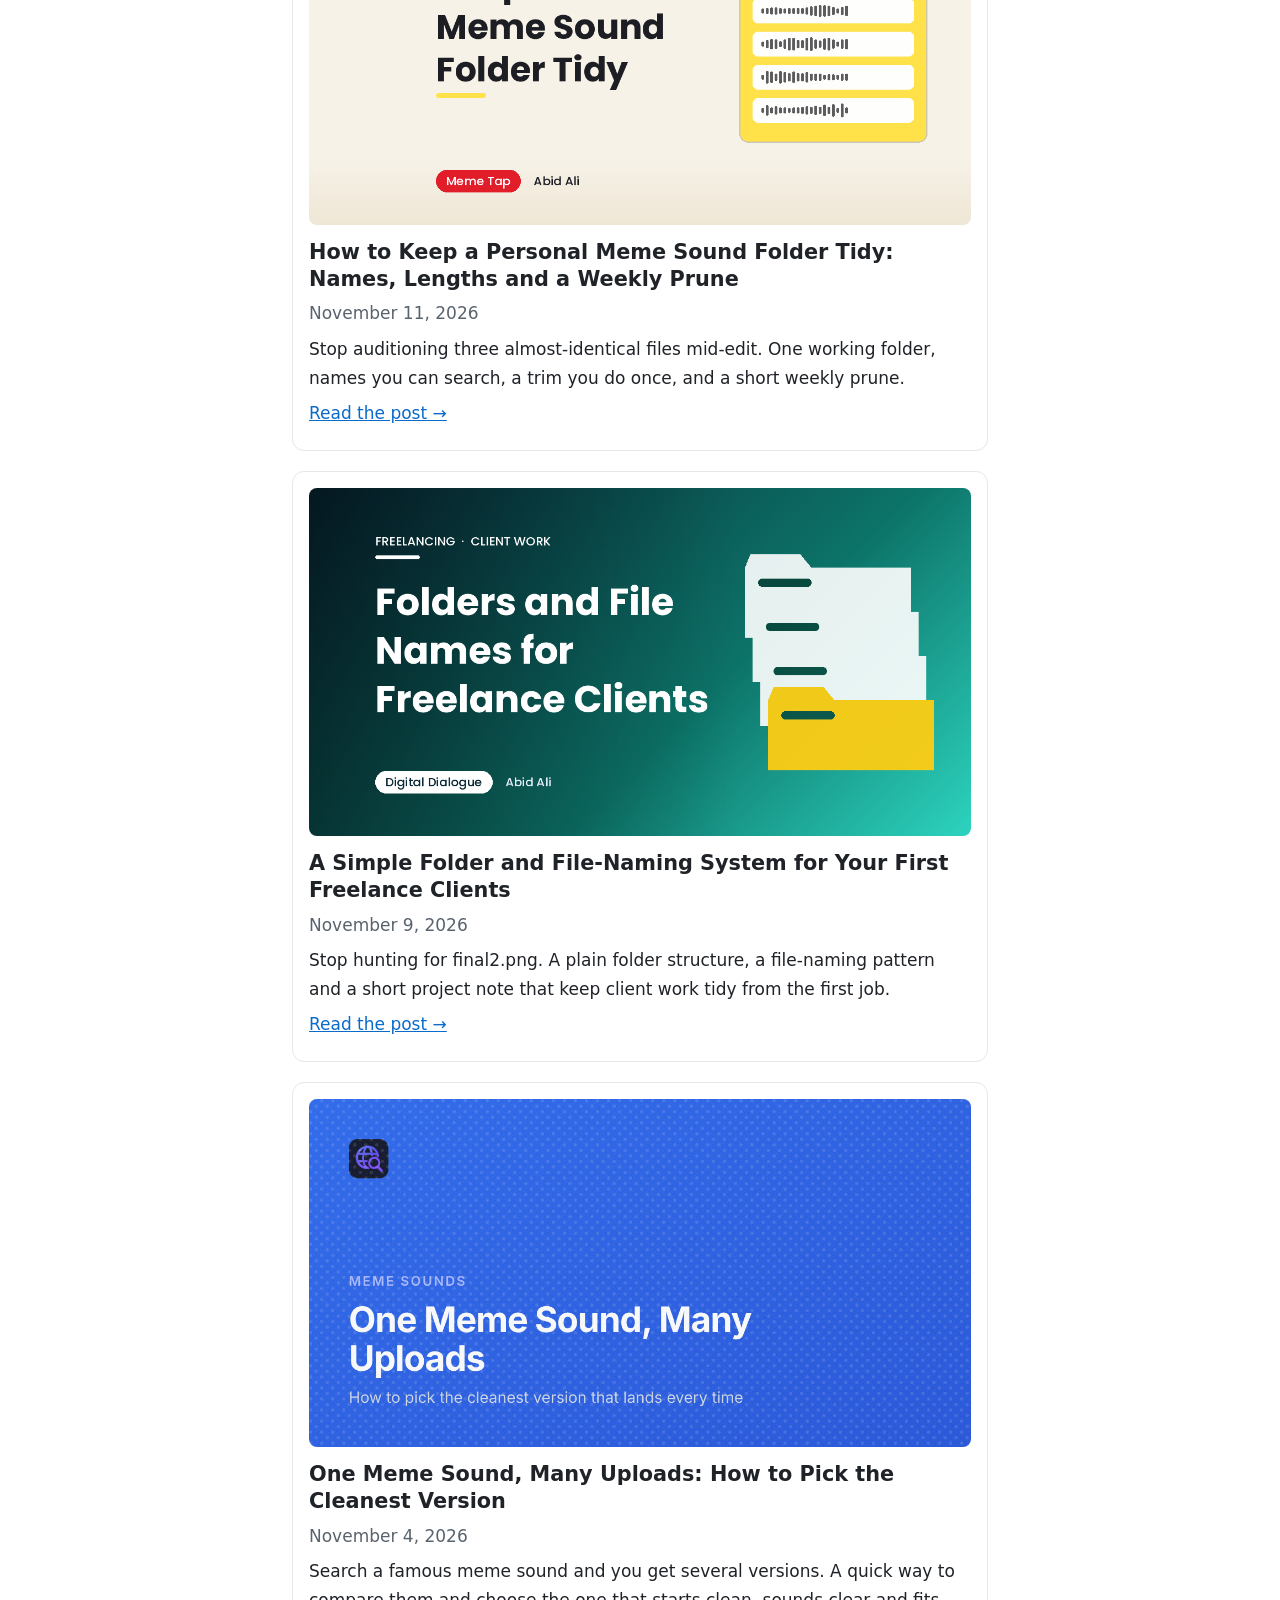
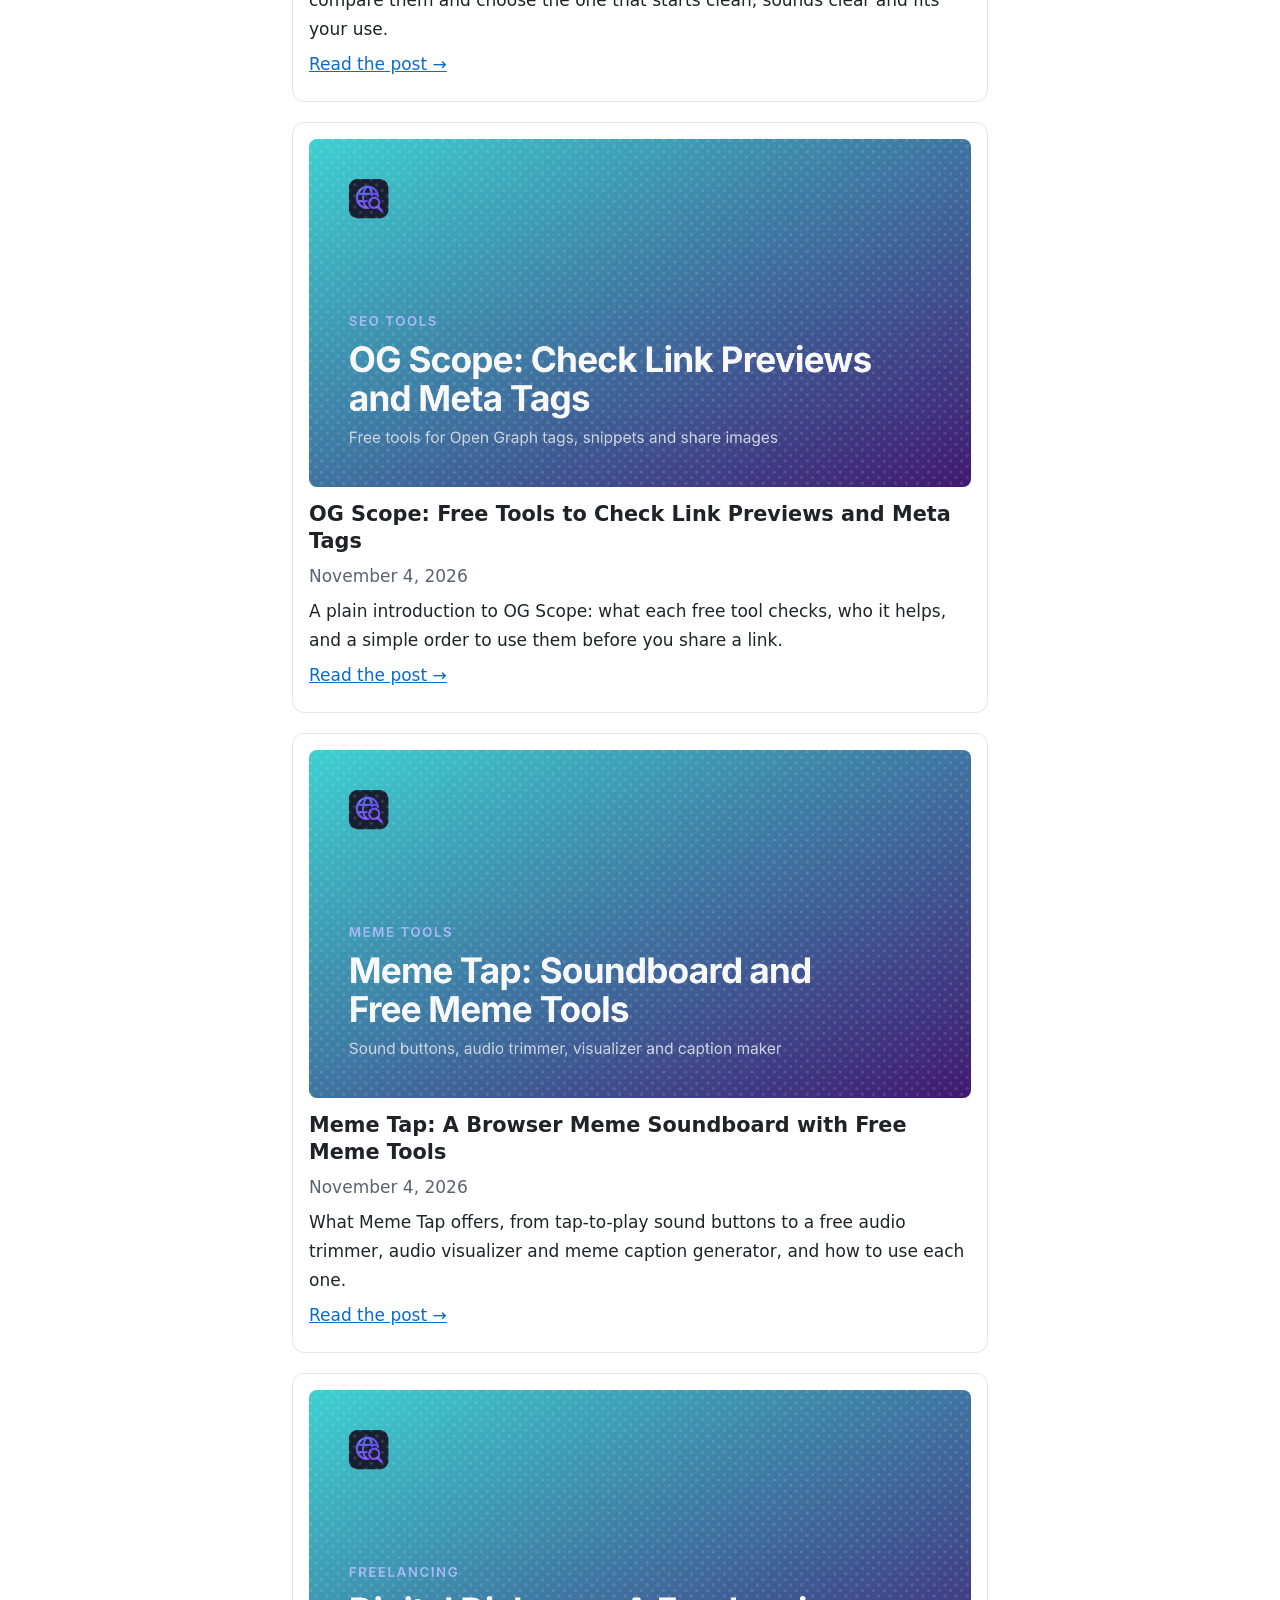
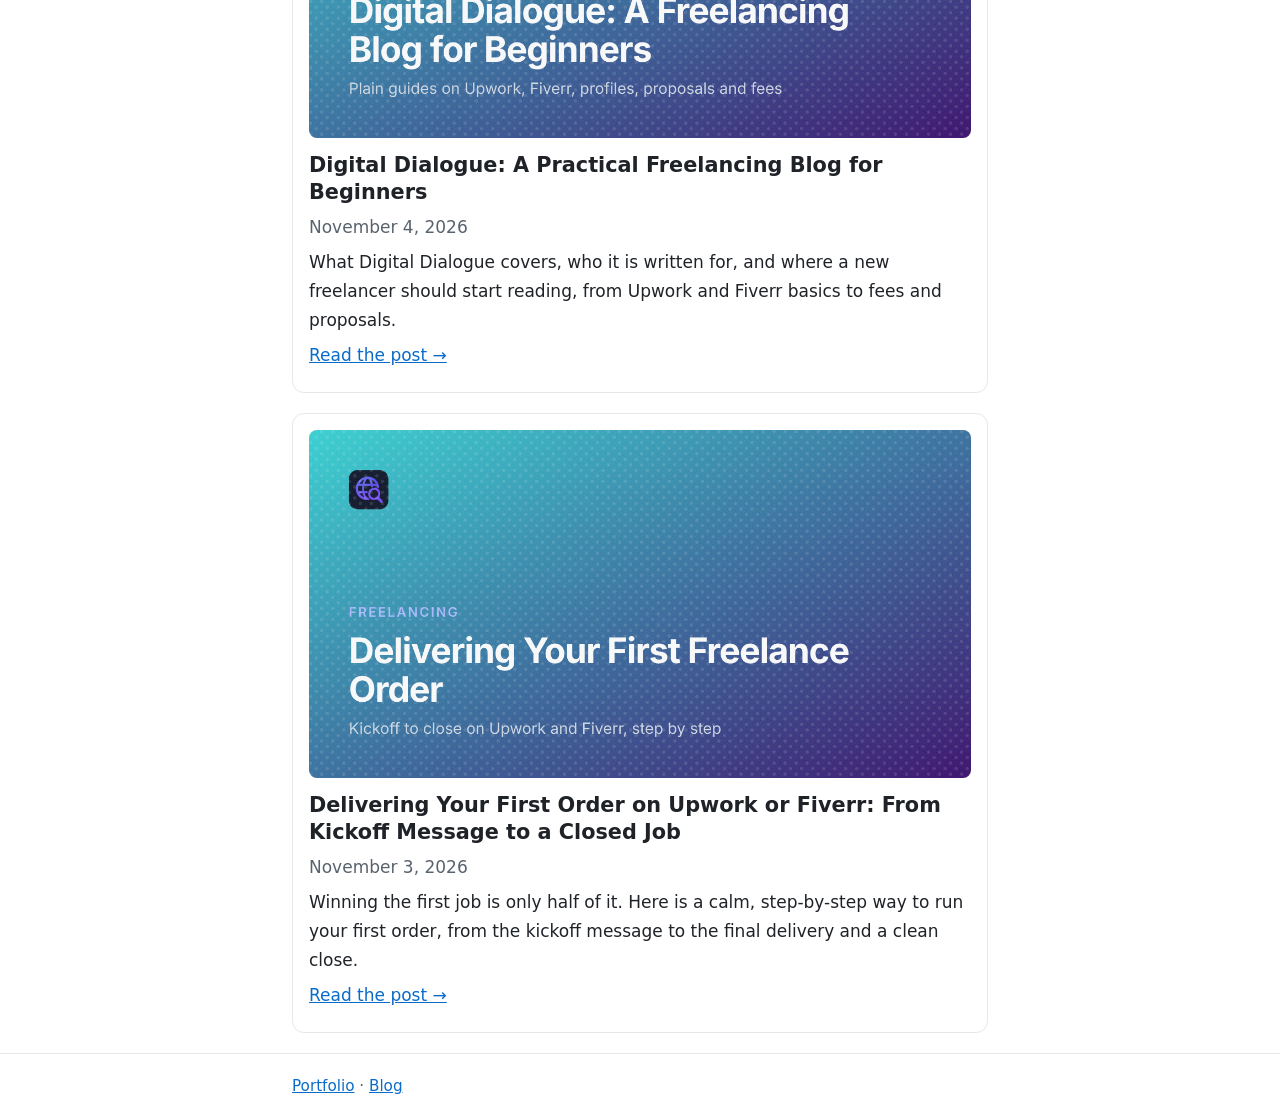
==== commit 557e63eb: "blogs index: add jekyll-seo-tag post" ====
--- a/blogs/index.html
+++ b/blogs/index.html
@@ -11,11 +11,11 @@
   <meta property="og:title" content="Blog | Abid Ali">
   <meta property="og:description" content="Practical notes on freelancing and web development by Abid Ali, freelance full-stack developer.">
   <meta property="og:url" content="https://abidali671.github.io/blogs/">
-  <meta property="og:image" content="https://abidali671.github.io/blogs/what-to-put-in-a-freelance-invoice/cover.png">
+  <meta property="og:image" content="https://abidali671.github.io/blogs/jekyll-seo-tag-share-cards-github-pages/cover.png">
   <meta name="twitter:card" content="summary_large_image">
   <meta name="twitter:title" content="Blog | Abid Ali">
   <meta name="twitter:description" content="Practical notes on freelancing and web development by Abid Ali, freelance full-stack developer.">
-  <meta name="twitter:image" content="https://abidali671.github.io/blogs/what-to-put-in-a-freelance-invoice/cover.png">
+  <meta name="twitter:image" content="https://abidali671.github.io/blogs/jekyll-seo-tag-share-cards-github-pages/cover.png">
   <link rel="stylesheet" href="style.css">
 </head>
 <body>
@@ -26,6 +26,15 @@
     <h1>Blog</h1>
     <p class="lead">Practical notes on freelancing and web development.</p>
     <ul class="post-list">
+      <li class="post-card">
+        <a class="card-link" href="/blogs/jekyll-seo-tag-share-cards-github-pages/">
+          <img src="jekyll-seo-tag-share-cards-github-pages/cover.png" alt="Share Cards on a Jekyll Site With jekyll-seo-tag" width="1200" height="630" loading="lazy">
+          <h2>Share Cards on a Jekyll Site on GitHub Pages: One Front Matter Field With jekyll-seo-tag and a Check Before You Push</h2>
+        </a>
+        <p class="meta"><time datetime="2026-11-21">November 21, 2026</time></p>
+        <p>jekyll-seo-tag writes most share tags for you. Add one image field, set your site url, and read the built HTML before you push so every post looks right when its link is shared.</p>
+        <p><a href="/blogs/jekyll-seo-tag-share-cards-github-pages/">Read the post &rarr;</a></p>
+      </li>
       <li class="post-card">
         <a class="card-link" href="/blogs/what-to-put-in-a-freelance-invoice/">
           <img src="what-to-put-in-a-freelance-invoice/cover.png" alt="What to Put in a Freelance Invoice" width="1200" height="630" loading="lazy">
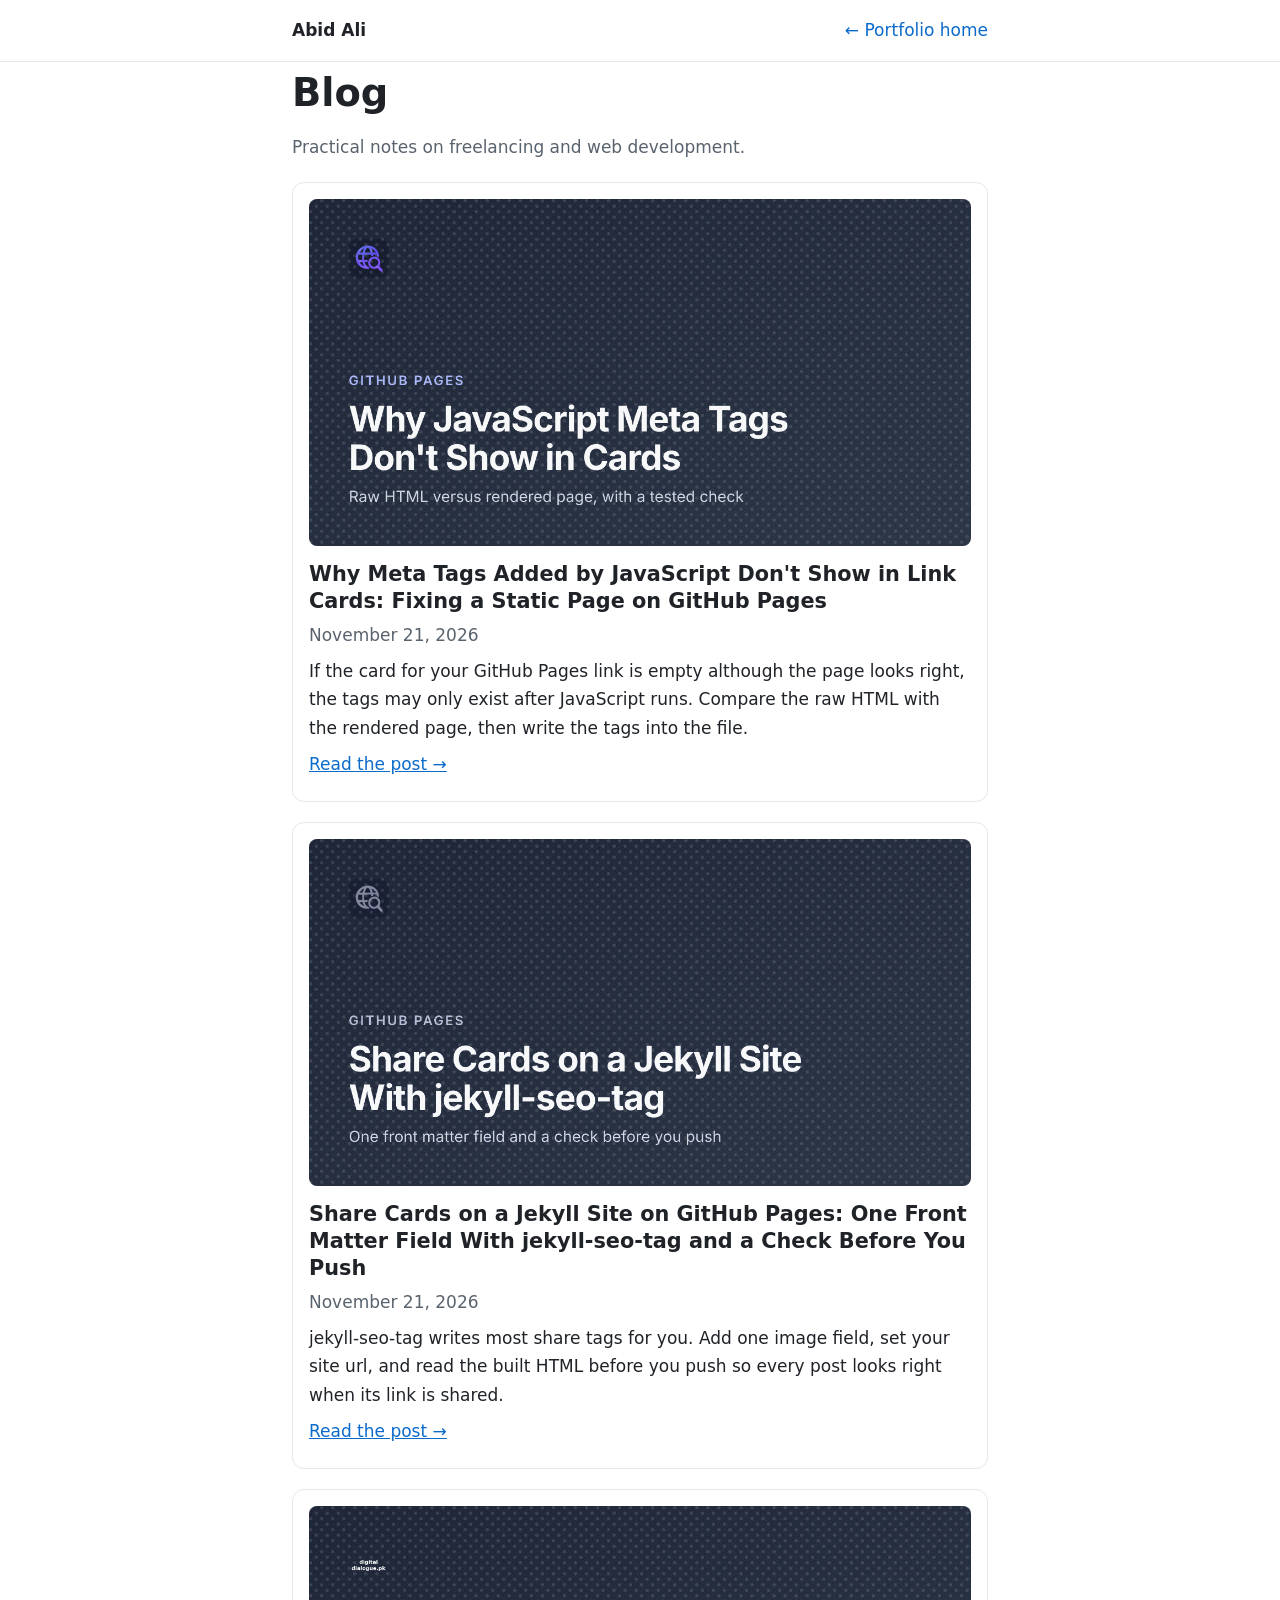
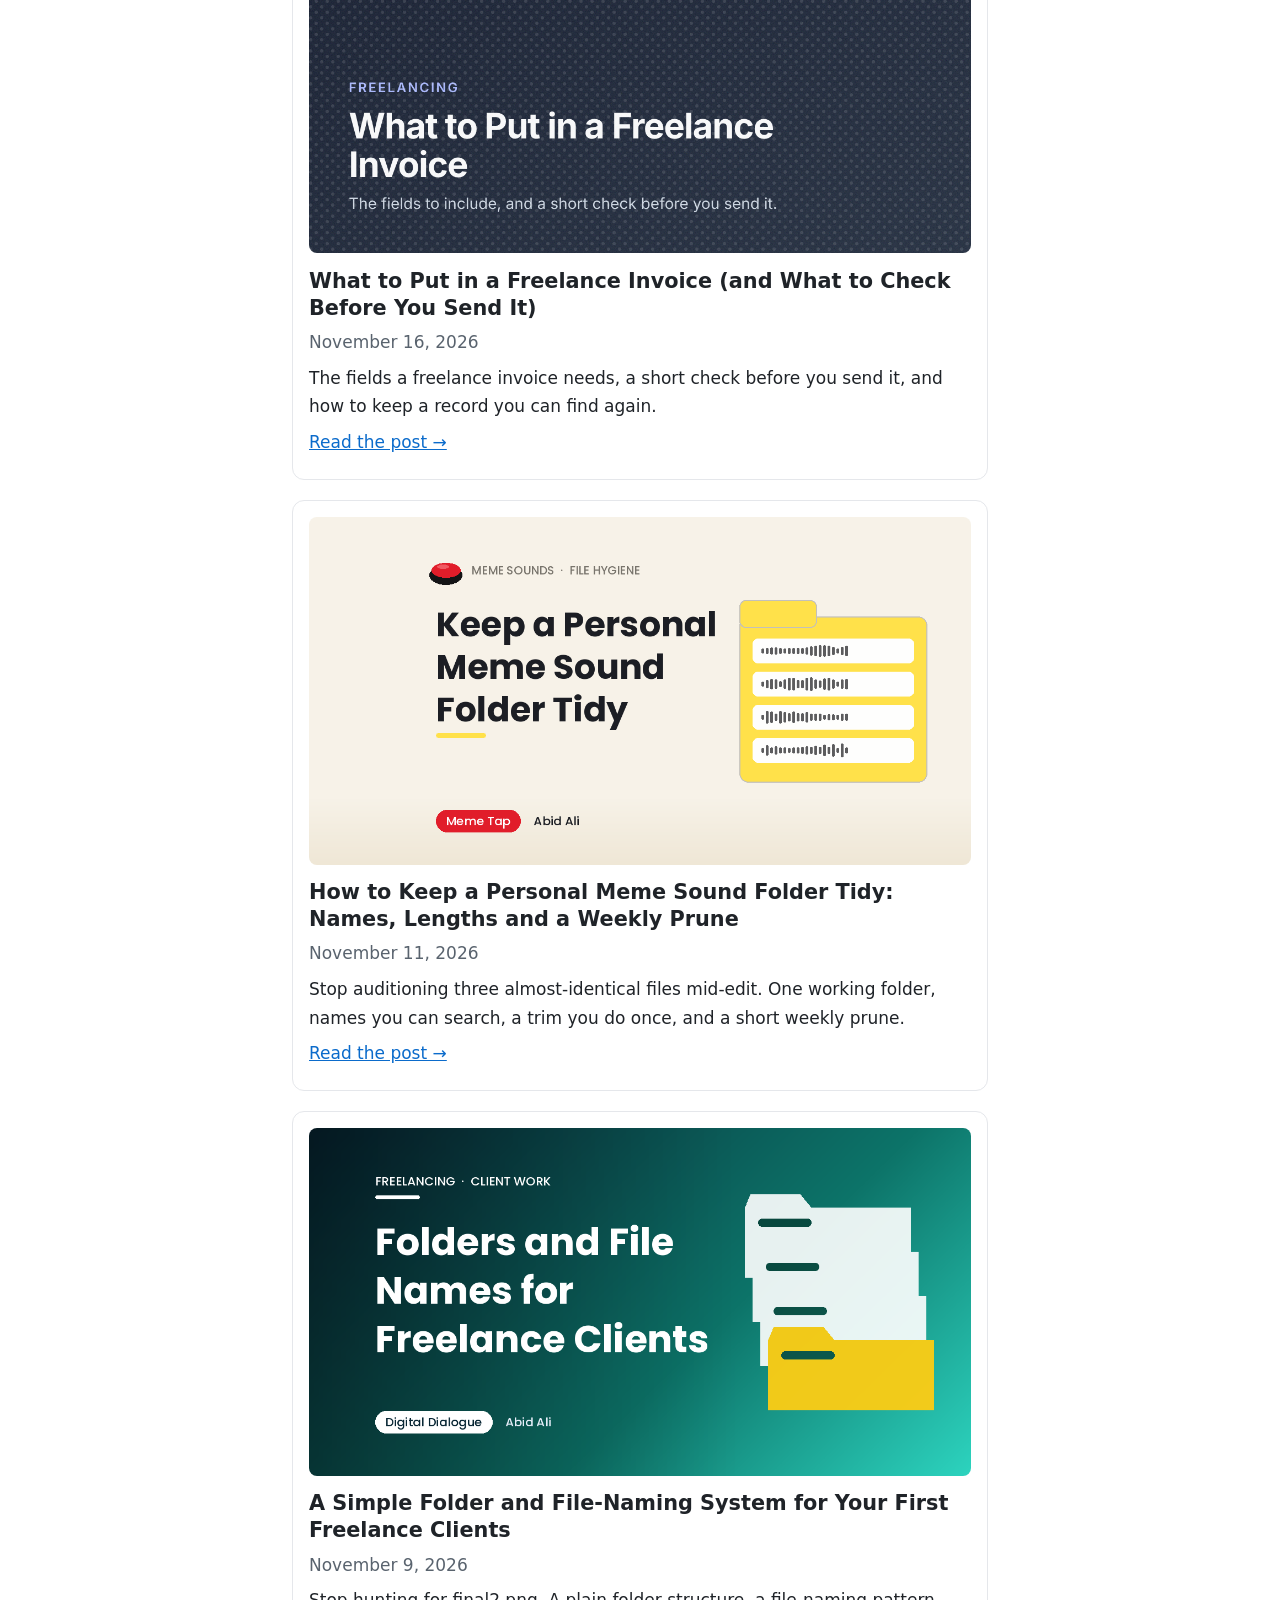
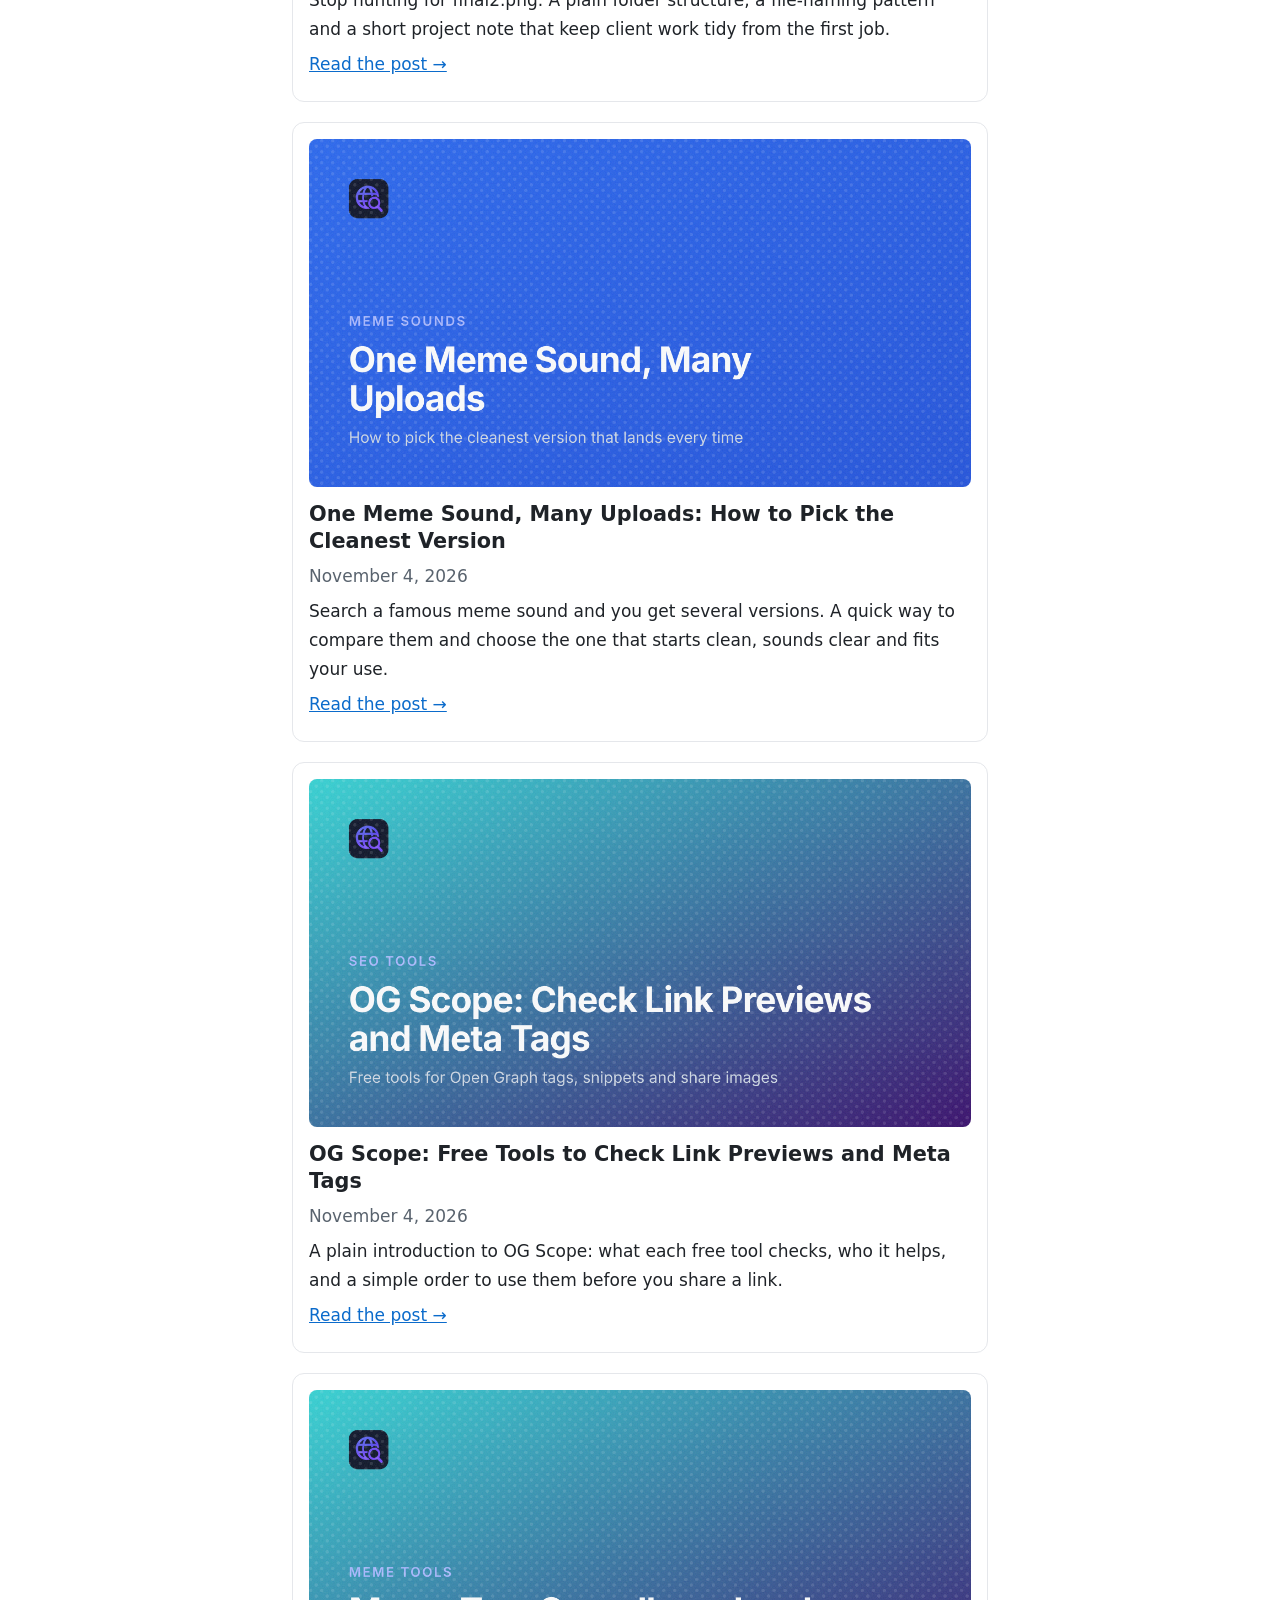
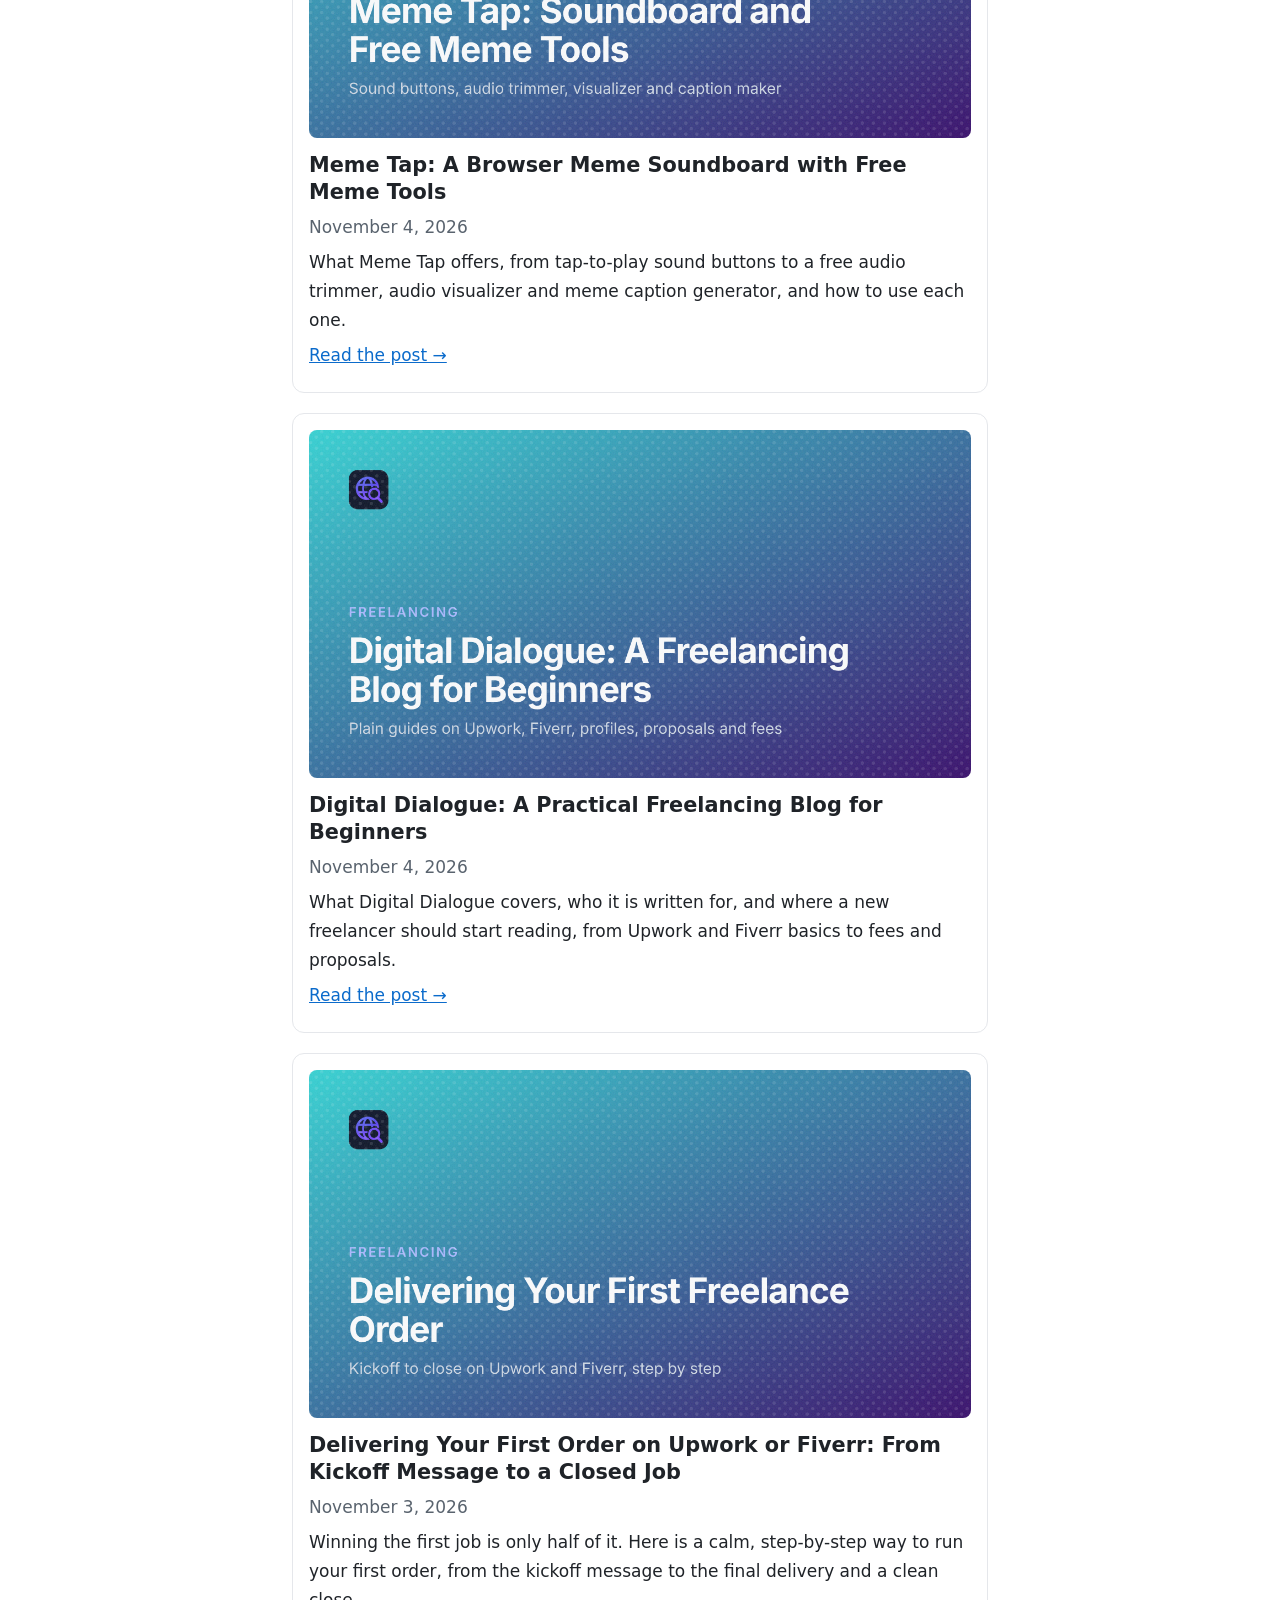
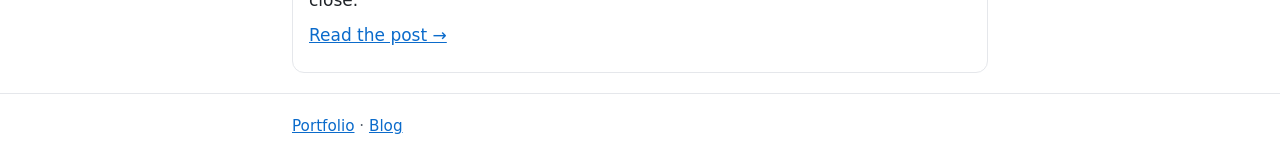
==== commit 0aefbb1e: "Update blogs index: js-meta-tags post" ====
--- a/blogs/index.html
+++ b/blogs/index.html
@@ -11,11 +11,11 @@
   <meta property="og:title" content="Blog | Abid Ali">
   <meta property="og:description" content="Practical notes on freelancing and web development by Abid Ali, freelance full-stack developer.">
   <meta property="og:url" content="https://abidali671.github.io/blogs/">
-  <meta property="og:image" content="https://abidali671.github.io/blogs/jekyll-seo-tag-share-cards-github-pages/cover.png">
+  <meta property="og:image" content="https://abidali671.github.io/blogs/js-meta-tags-link-cards-github-pages/cover.png">
   <meta name="twitter:card" content="summary_large_image">
   <meta name="twitter:title" content="Blog | Abid Ali">
   <meta name="twitter:description" content="Practical notes on freelancing and web development by Abid Ali, freelance full-stack developer.">
-  <meta name="twitter:image" content="https://abidali671.github.io/blogs/jekyll-seo-tag-share-cards-github-pages/cover.png">
+  <meta name="twitter:image" content="https://abidali671.github.io/blogs/js-meta-tags-link-cards-github-pages/cover.png">
   <link rel="stylesheet" href="style.css">
 </head>
 <body>
@@ -26,6 +26,15 @@
     <h1>Blog</h1>
     <p class="lead">Practical notes on freelancing and web development.</p>
     <ul class="post-list">
+      <li class="post-card">
+        <a class="card-link" href="/blogs/js-meta-tags-link-cards-github-pages/">
+          <img src="js-meta-tags-link-cards-github-pages/cover.png" alt="Why JavaScript Meta Tags Don&#x27;t Show in Cards" width="1200" height="630" loading="lazy">
+          <h2>Why Meta Tags Added by JavaScript Don&#x27;t Show in Link Cards: Fixing a Static Page on GitHub Pages</h2>
+        </a>
+        <p class="meta"><time datetime="2026-11-21">November 21, 2026</time></p>
+        <p>If the card for your GitHub Pages link is empty although the page looks right, the tags may only exist after JavaScript runs. Compare the raw HTML with the rendered page, then write the tags into the file.</p>
+        <p><a href="/blogs/js-meta-tags-link-cards-github-pages/">Read the post &rarr;</a></p>
+      </li>
       <li class="post-card">
         <a class="card-link" href="/blogs/jekyll-seo-tag-share-cards-github-pages/">
           <img src="jekyll-seo-tag-share-cards-github-pages/cover.png" alt="Share Cards on a Jekyll Site With jekyll-seo-tag" width="1200" height="630" loading="lazy">
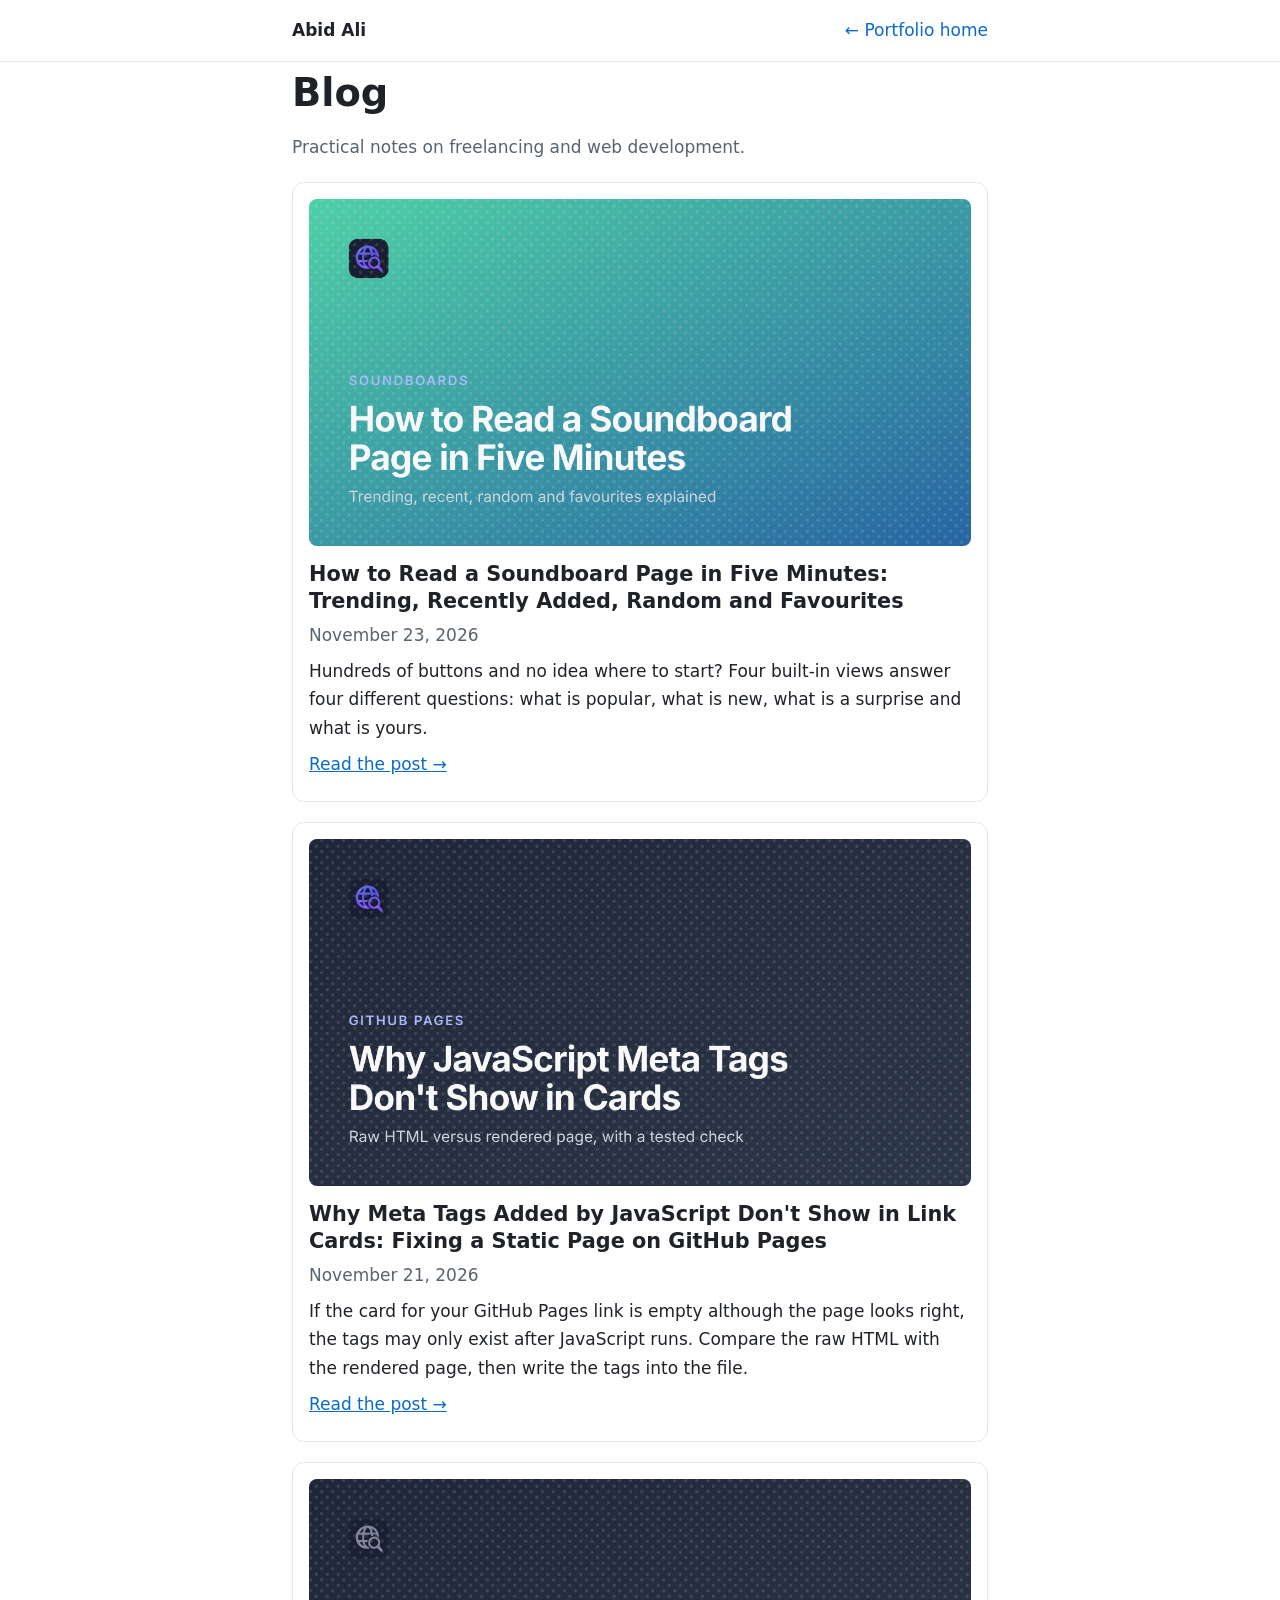
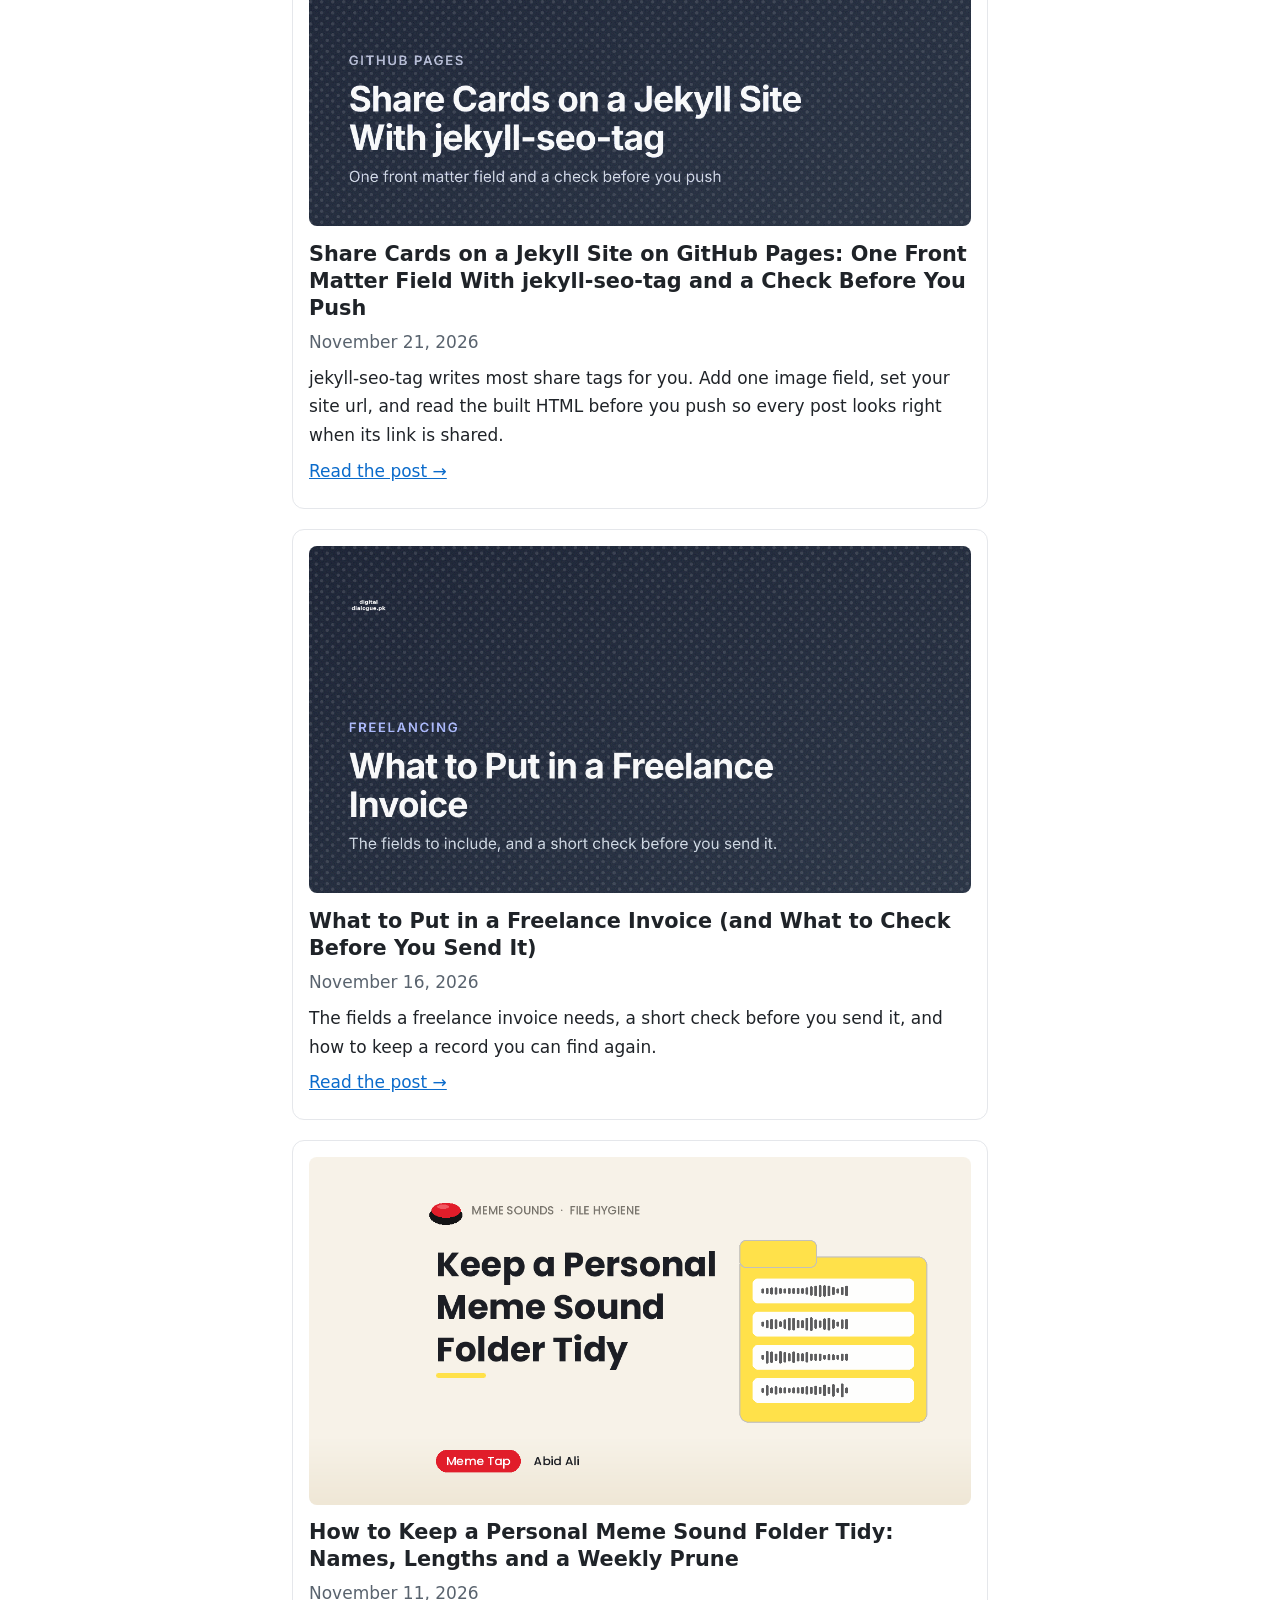
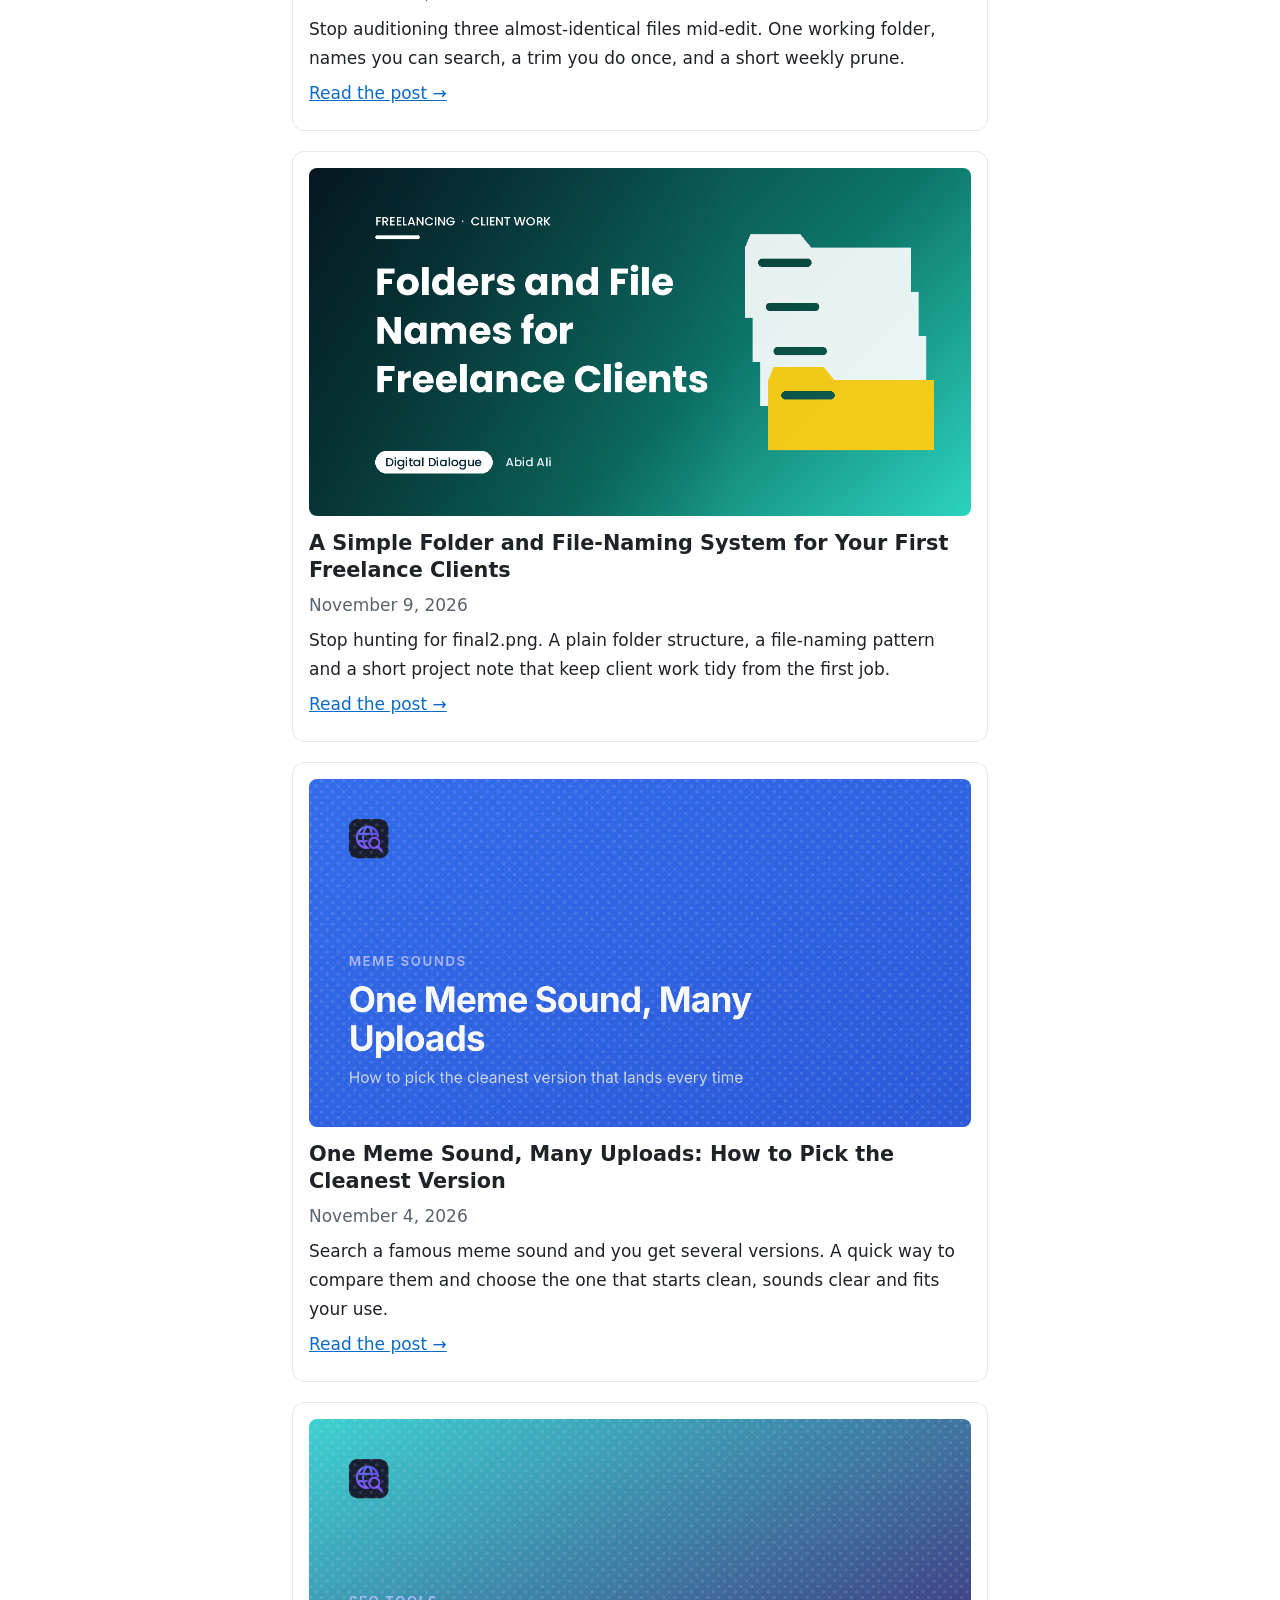
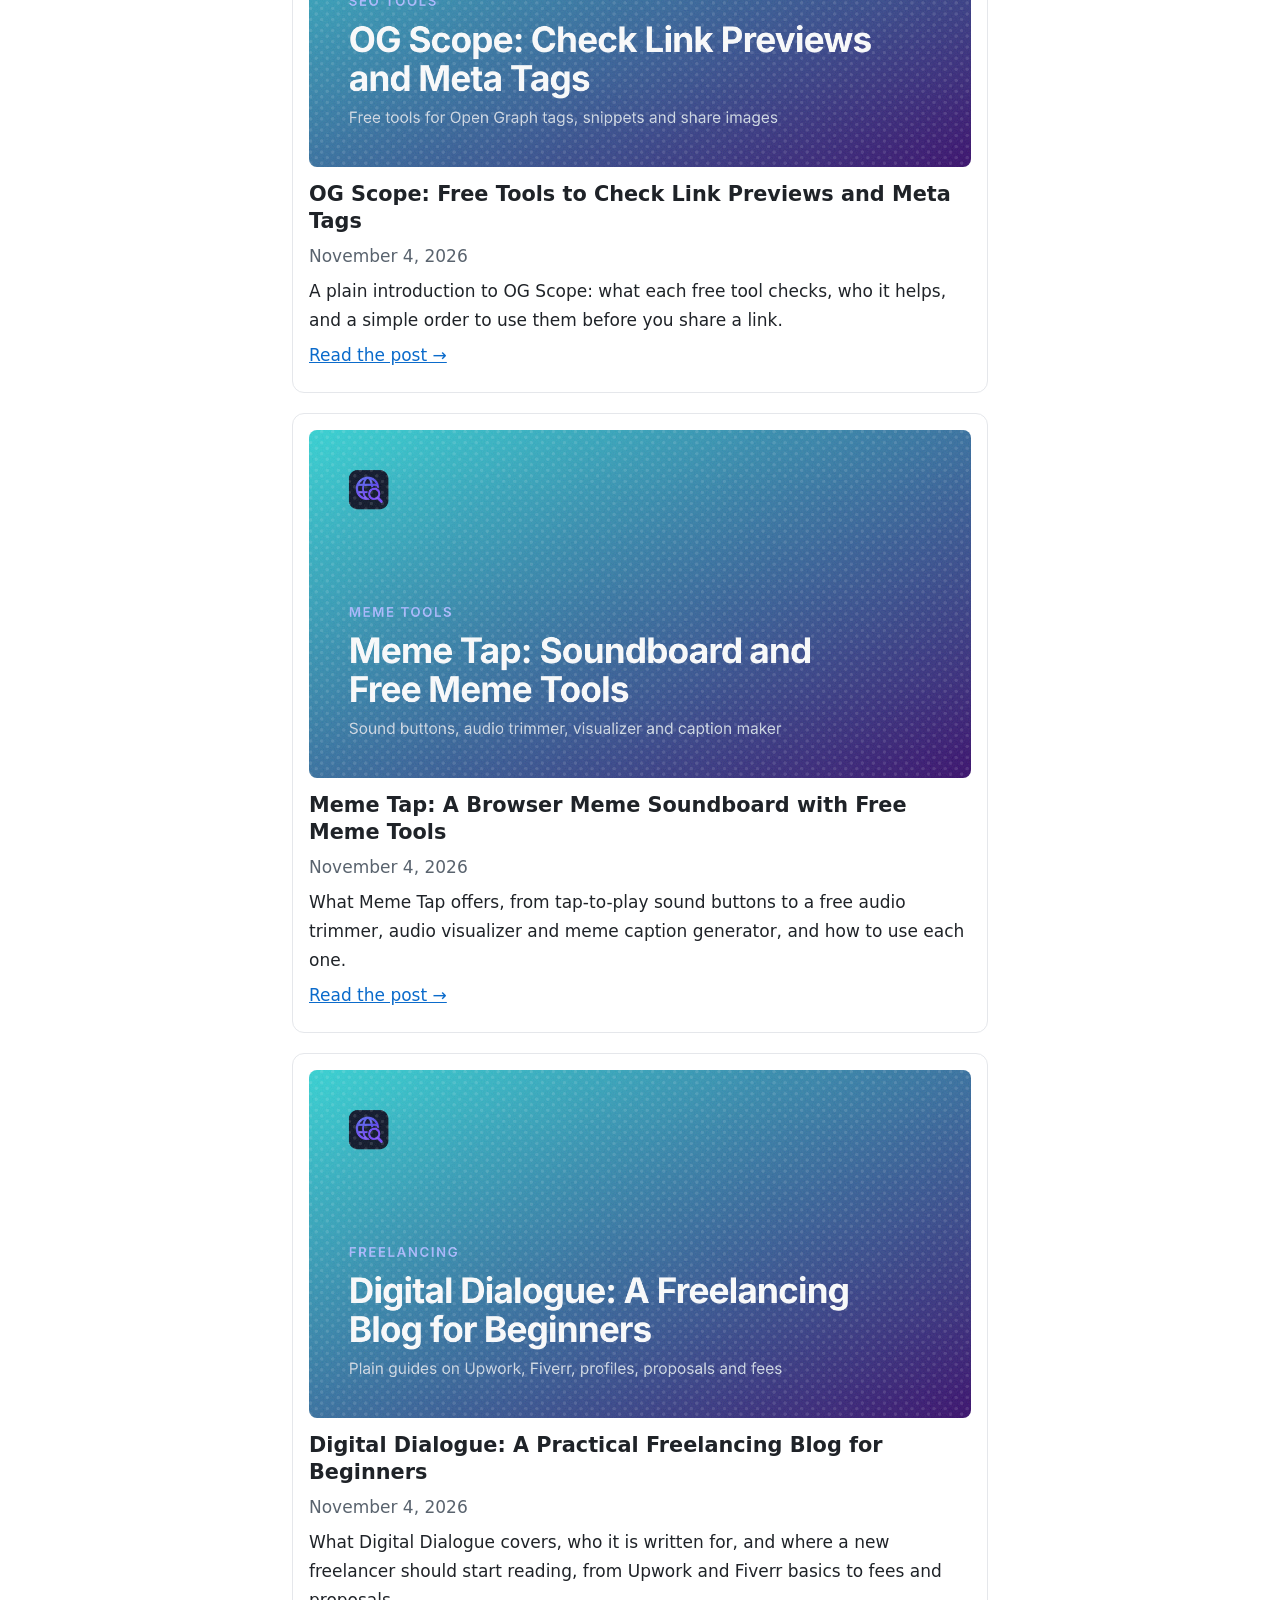
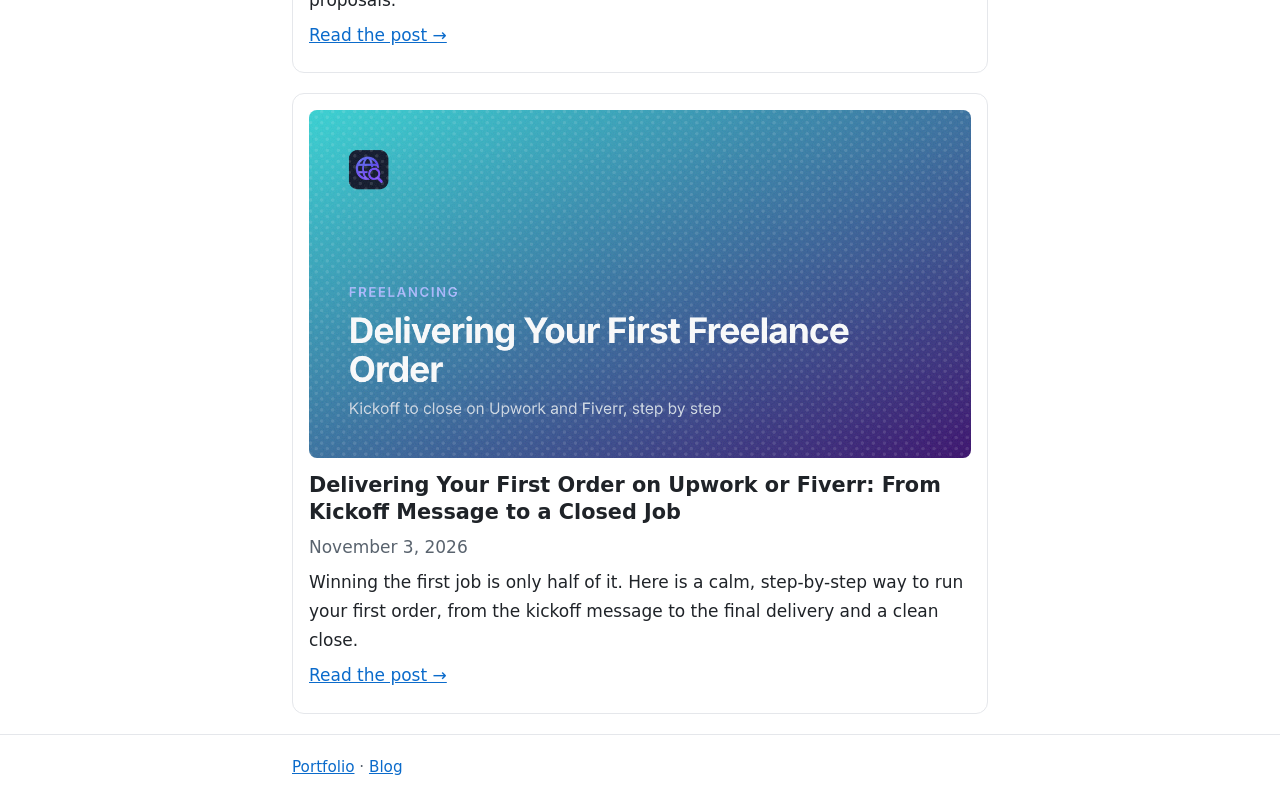
==== commit 944c13ad: "Blog index: add soundboard page post" ====
--- a/blogs/index.html
+++ b/blogs/index.html
@@ -11,11 +11,11 @@
   <meta property="og:title" content="Blog | Abid Ali">
   <meta property="og:description" content="Practical notes on freelancing and web development by Abid Ali, freelance full-stack developer.">
   <meta property="og:url" content="https://abidali671.github.io/blogs/">
-  <meta property="og:image" content="https://abidali671.github.io/blogs/js-meta-tags-link-cards-github-pages/cover.png">
+  <meta property="og:image" content="https://abidali671.github.io/blogs/read-a-soundboard-page-trending-recent-random-favourites/cover.png">
   <meta name="twitter:card" content="summary_large_image">
   <meta name="twitter:title" content="Blog | Abid Ali">
   <meta name="twitter:description" content="Practical notes on freelancing and web development by Abid Ali, freelance full-stack developer.">
-  <meta name="twitter:image" content="https://abidali671.github.io/blogs/js-meta-tags-link-cards-github-pages/cover.png">
+  <meta name="twitter:image" content="https://abidali671.github.io/blogs/read-a-soundboard-page-trending-recent-random-favourites/cover.png">
   <link rel="stylesheet" href="style.css">
 </head>
 <body>
@@ -26,6 +26,15 @@
     <h1>Blog</h1>
     <p class="lead">Practical notes on freelancing and web development.</p>
     <ul class="post-list">
+      <li class="post-card">
+        <a class="card-link" href="/blogs/read-a-soundboard-page-trending-recent-random-favourites/">
+          <img src="read-a-soundboard-page-trending-recent-random-favourites/cover.png" alt="How to Read a Soundboard Page in Five Minutes" width="1200" height="630" loading="lazy">
+          <h2>How to Read a Soundboard Page in Five Minutes: Trending, Recently Added, Random and Favourites</h2>
+        </a>
+        <p class="meta"><time datetime="2026-11-23">November 23, 2026</time></p>
+        <p>Hundreds of buttons and no idea where to start? Four built-in views answer four different questions: what is popular, what is new, what is a surprise and what is yours.</p>
+        <p><a href="/blogs/read-a-soundboard-page-trending-recent-random-favourites/">Read the post &rarr;</a></p>
+      </li>
       <li class="post-card">
         <a class="card-link" href="/blogs/js-meta-tags-link-cards-github-pages/">
           <img src="js-meta-tags-link-cards-github-pages/cover.png" alt="Why JavaScript Meta Tags Don&#x27;t Show in Cards" width="1200" height="630" loading="lazy">
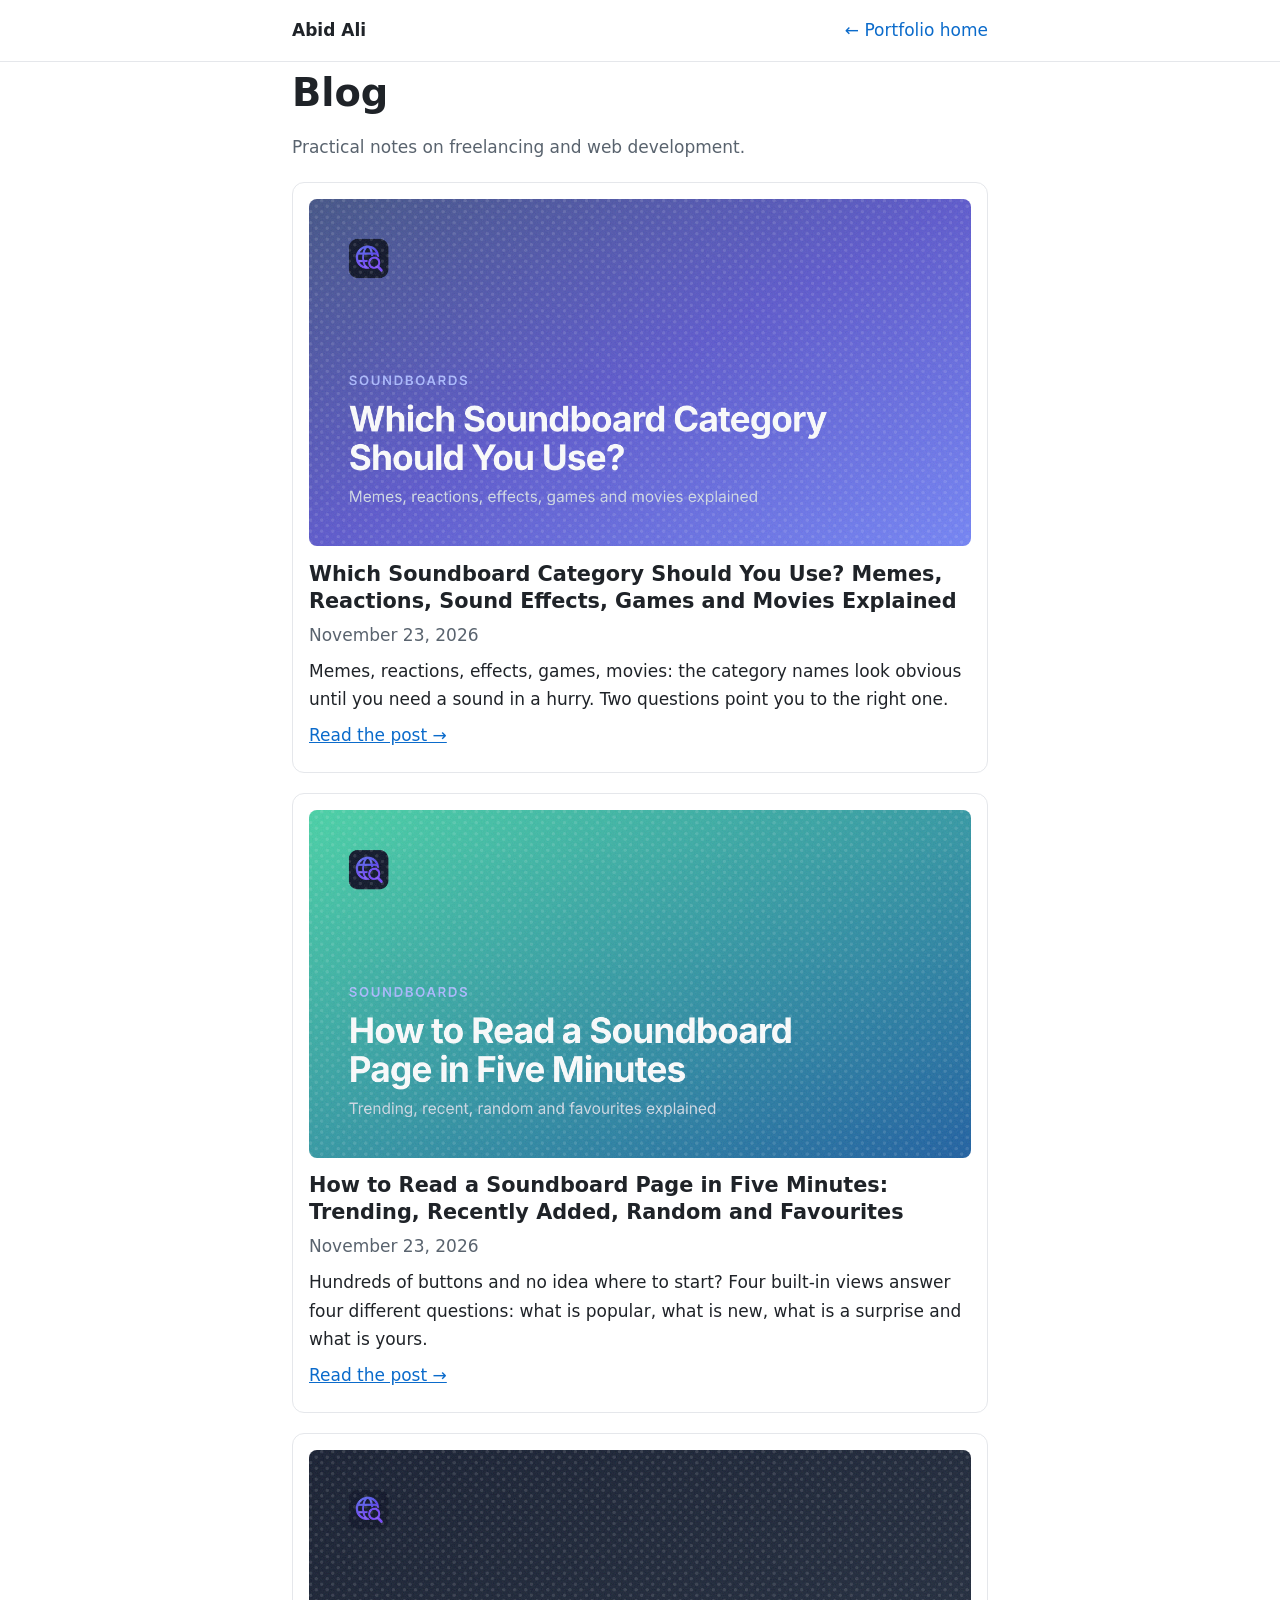
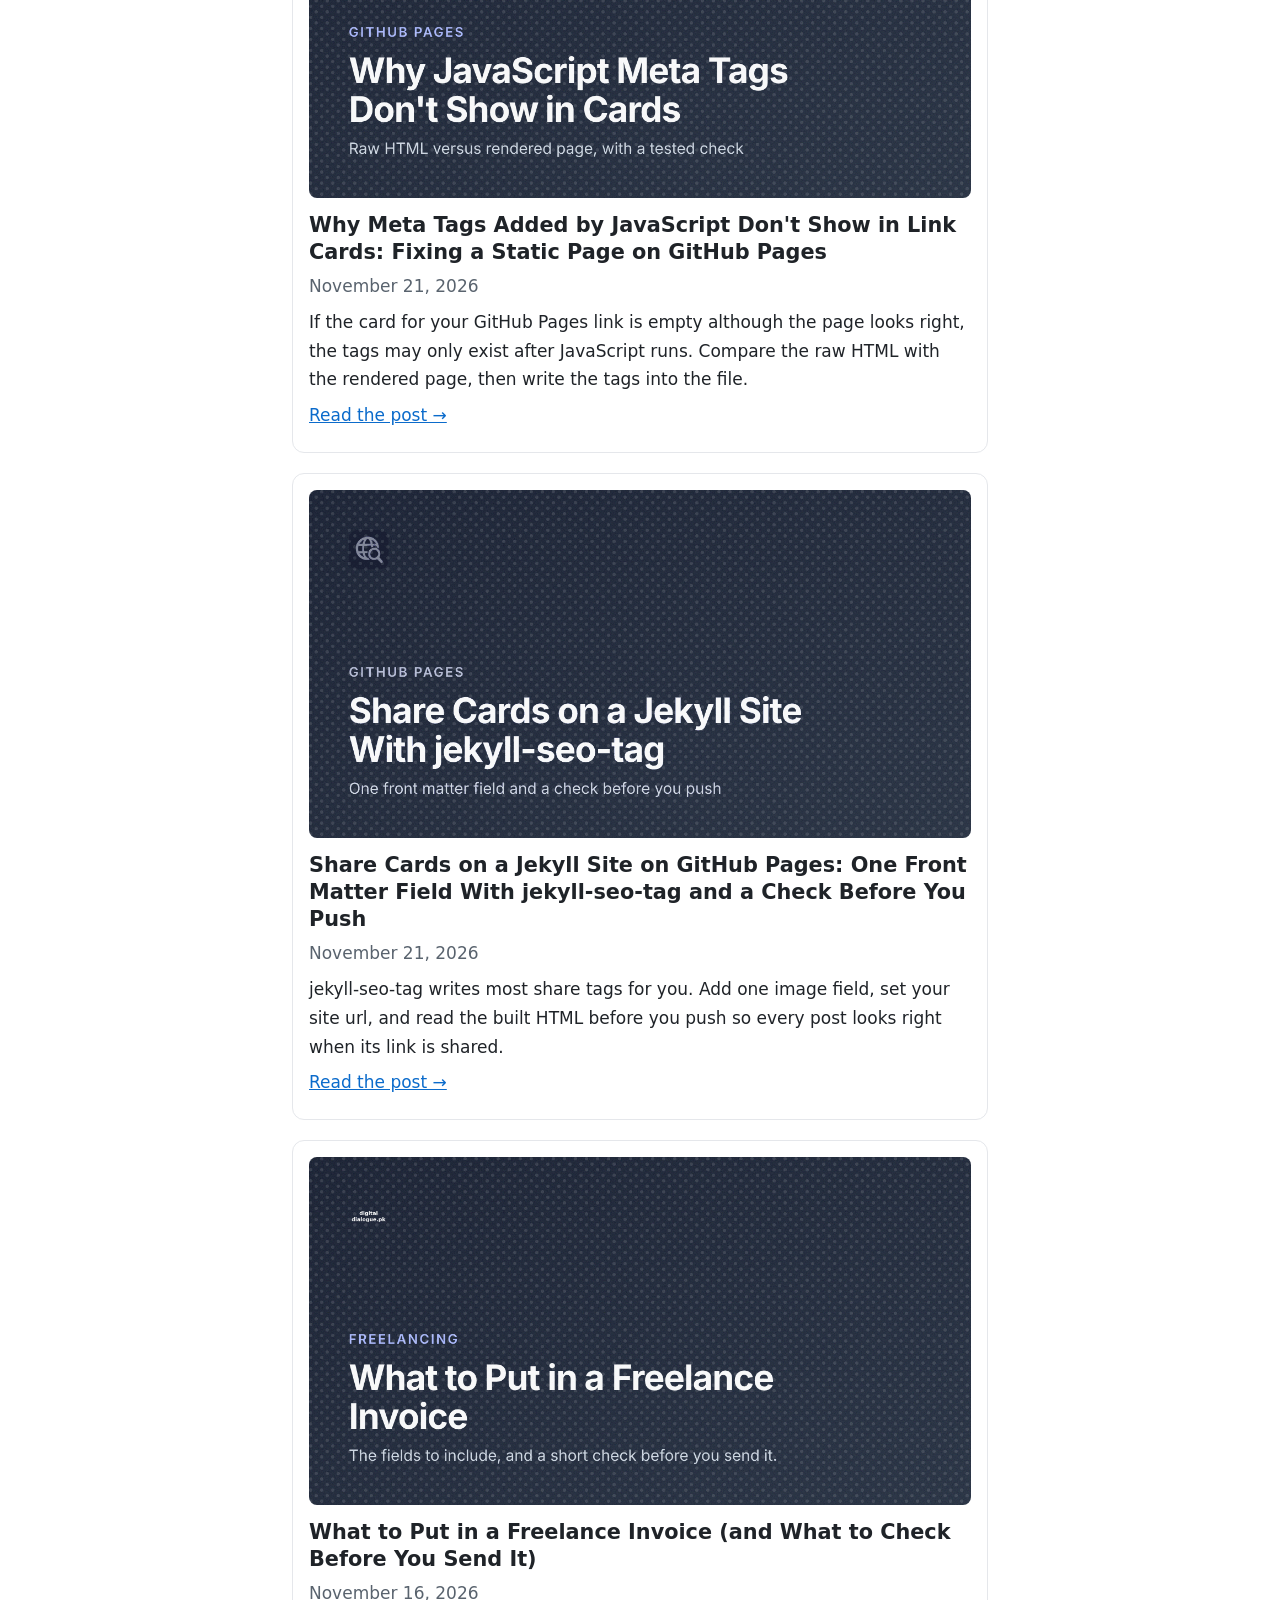
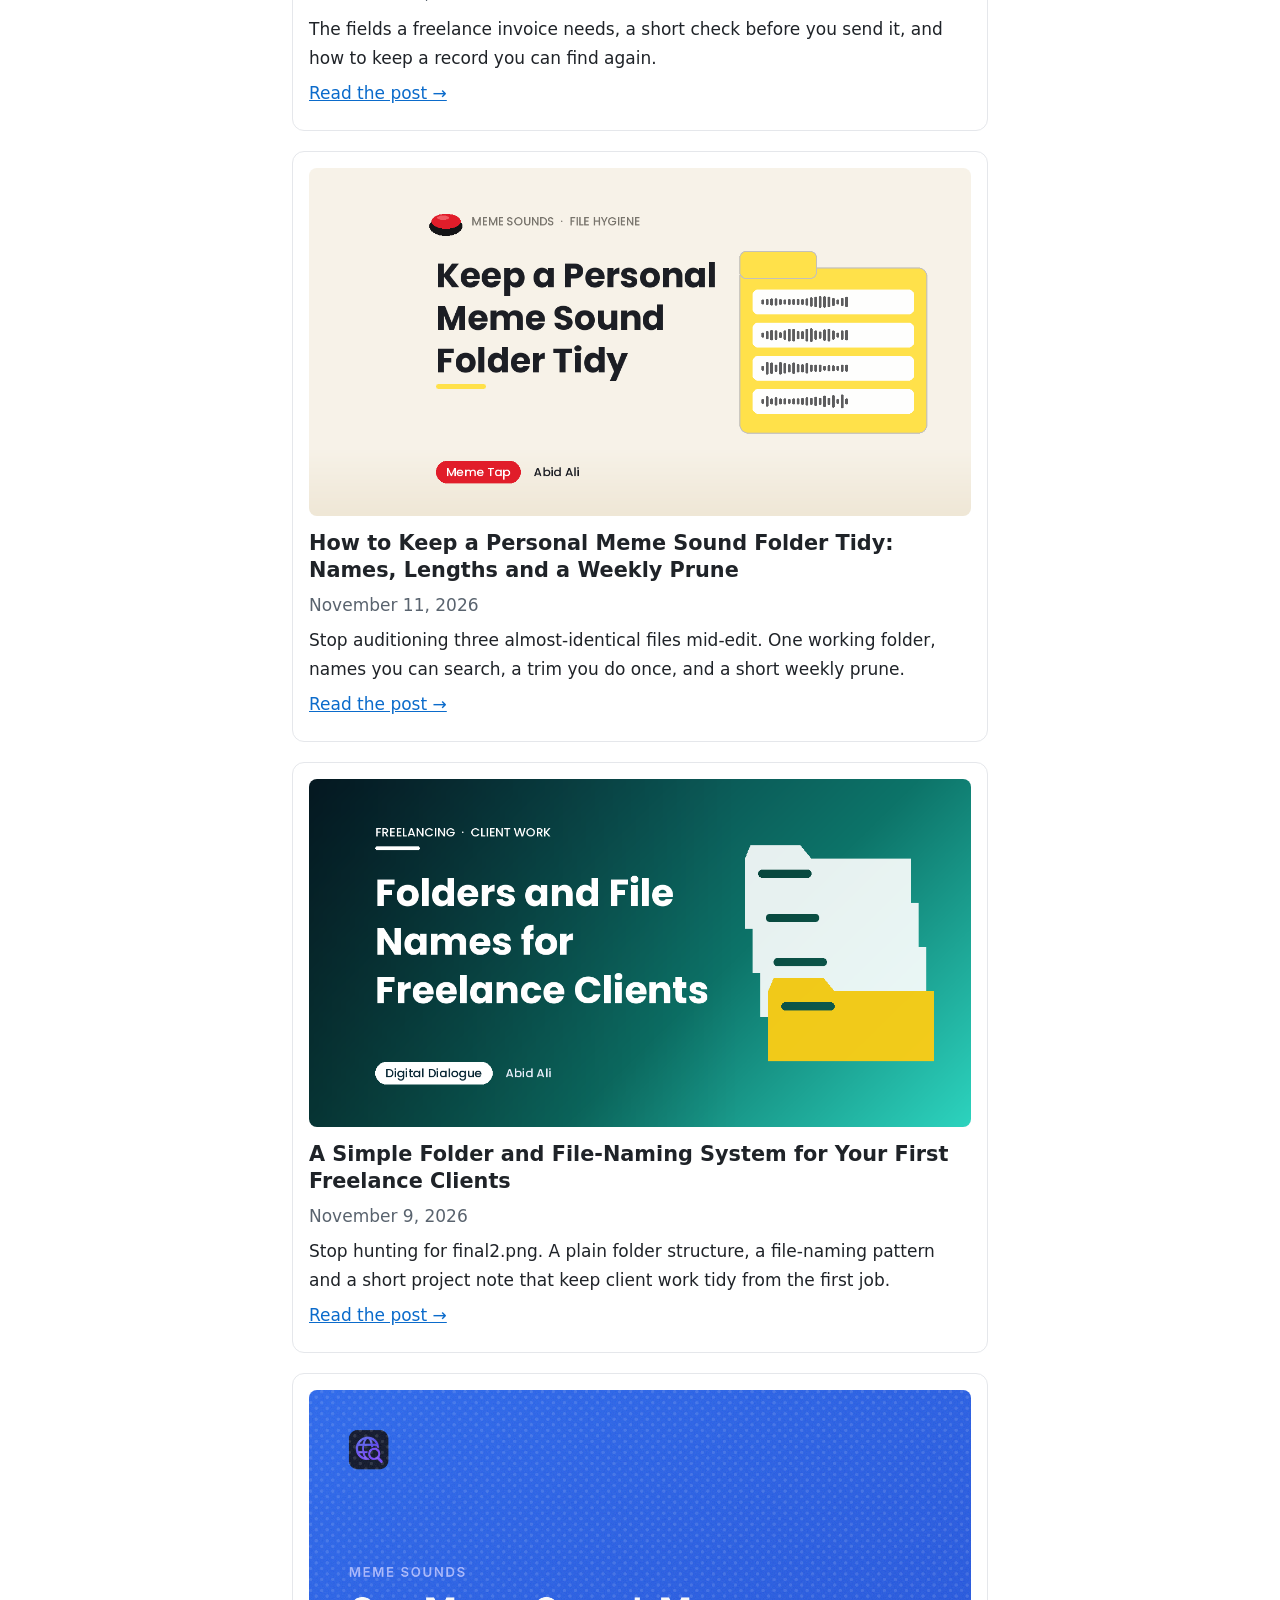
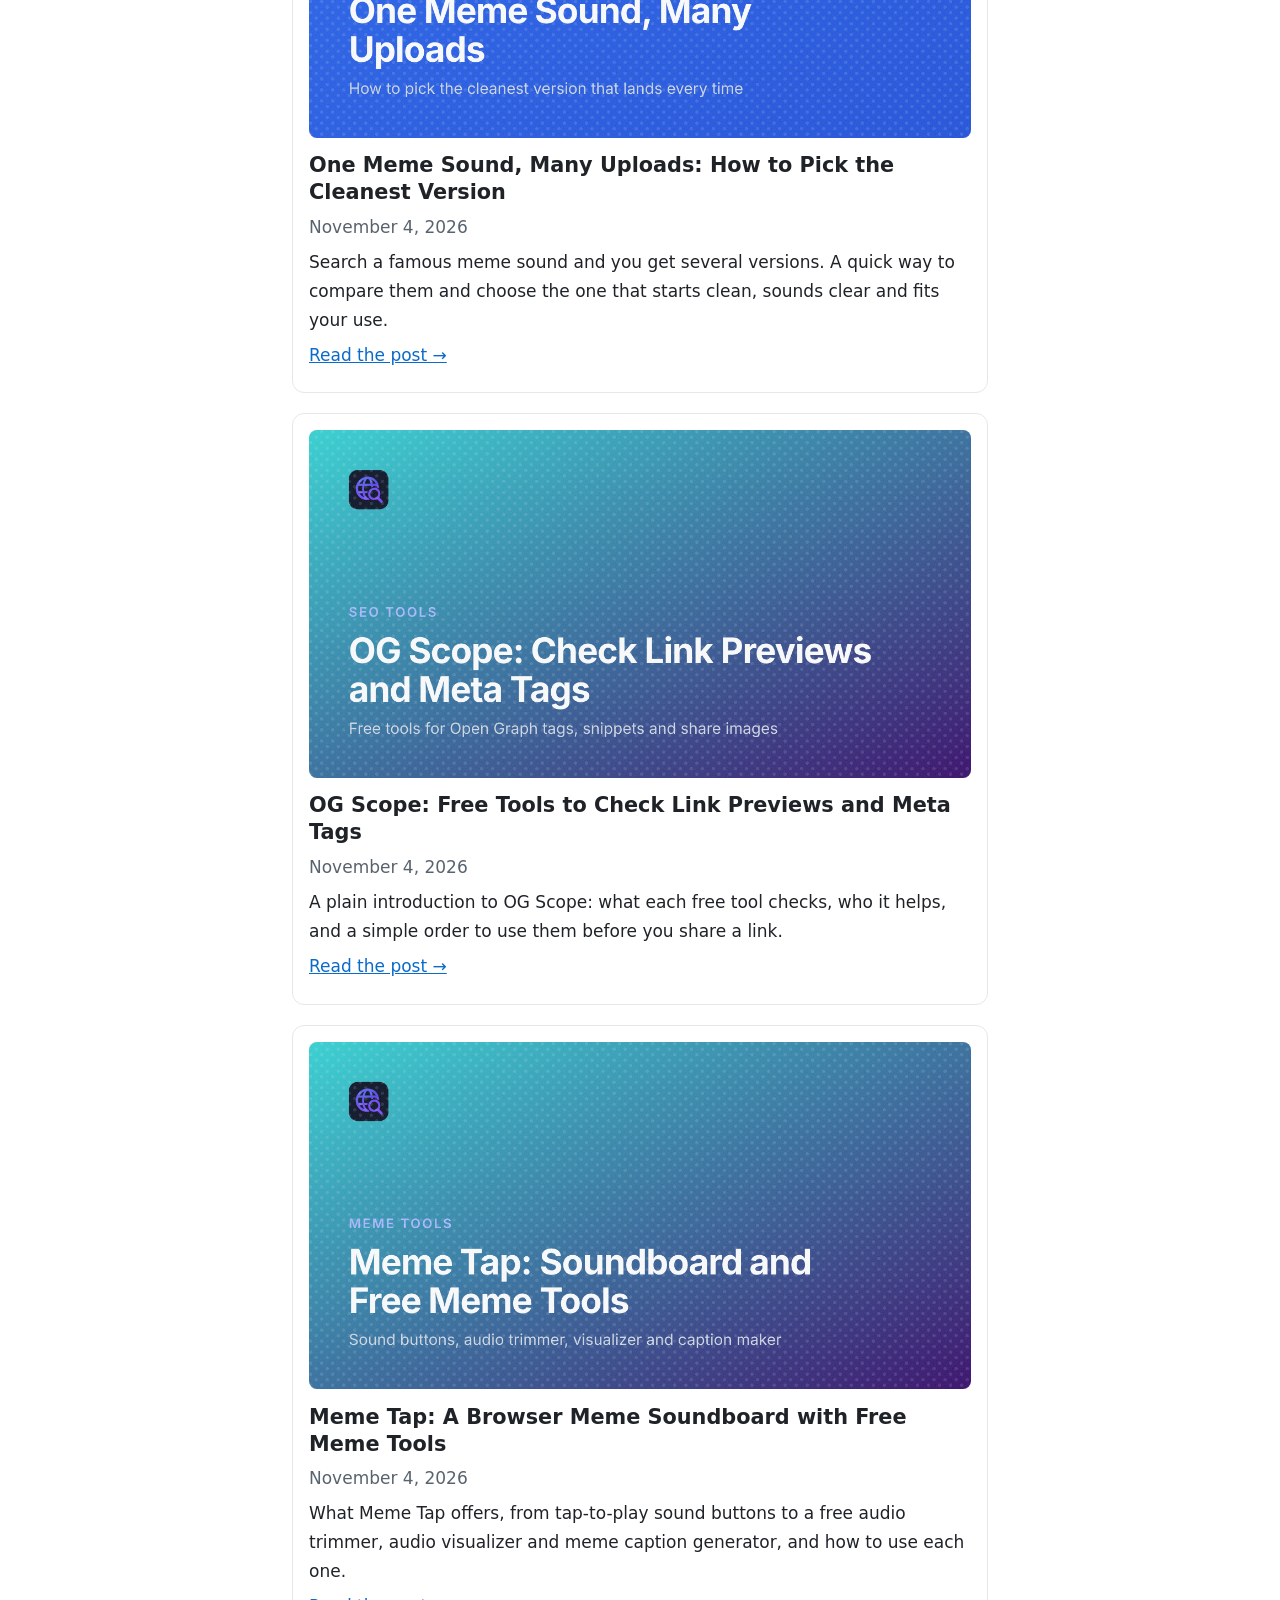
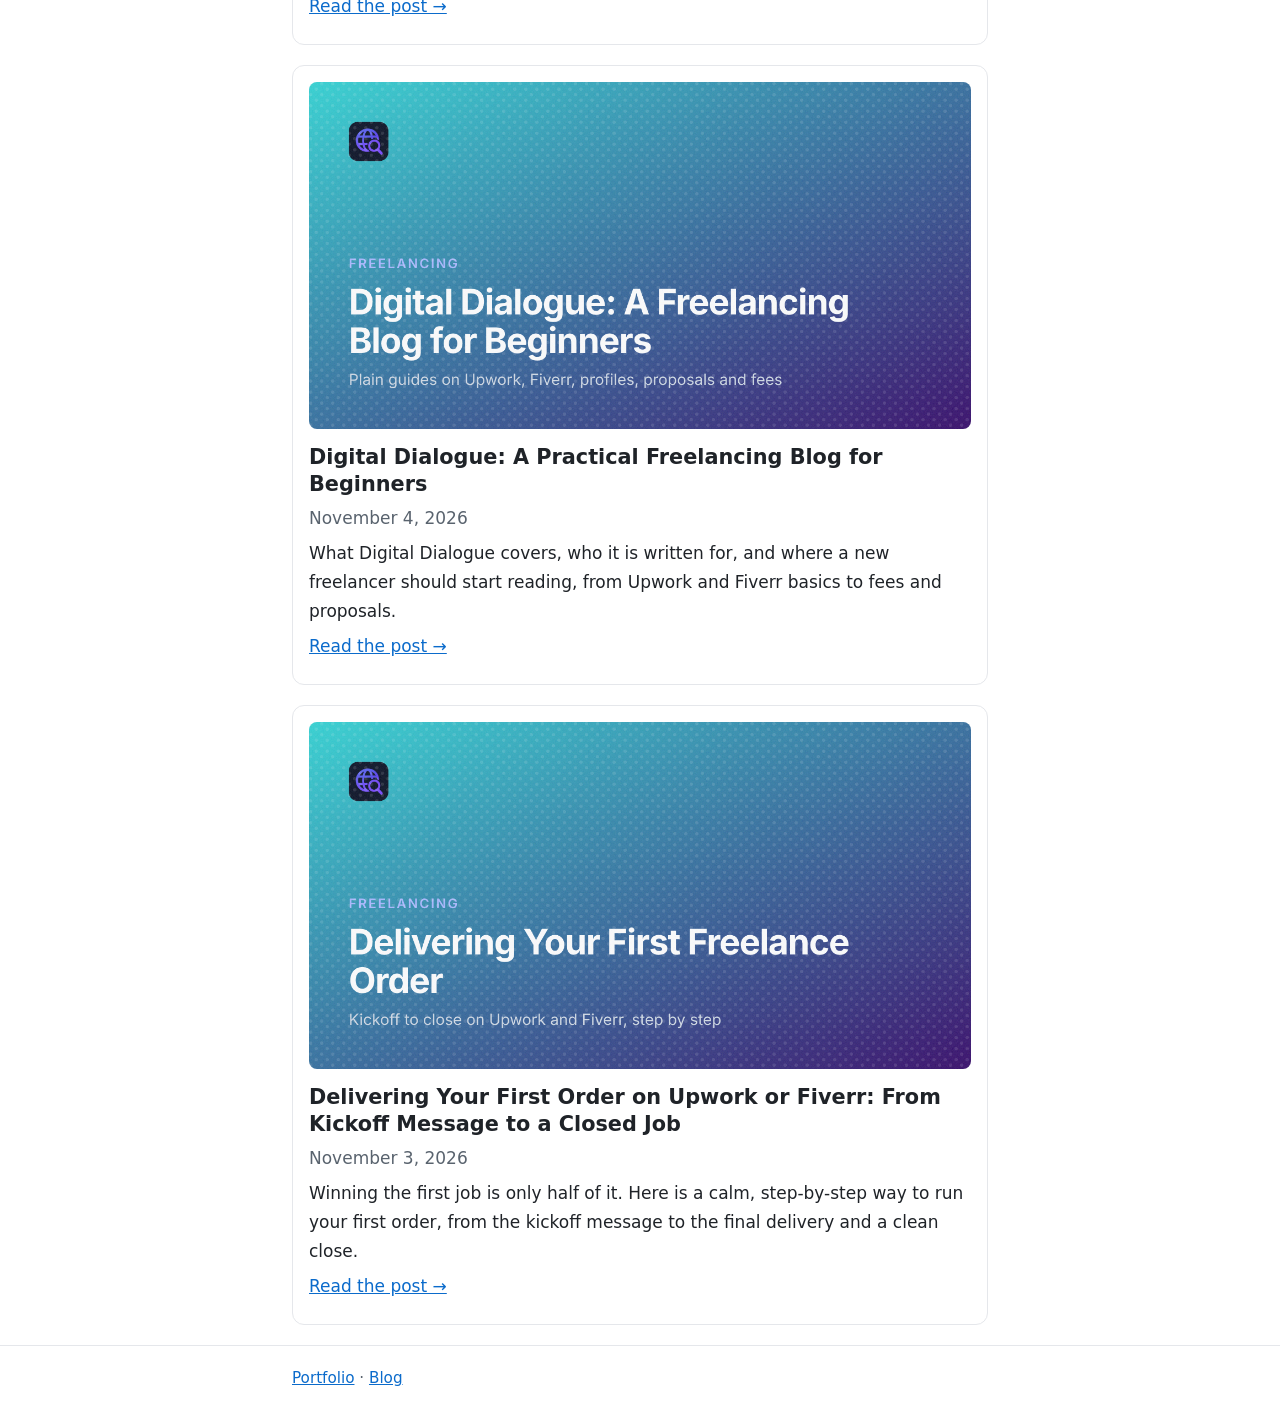
==== commit 60e8504c: "Update blogs index: add soundboard category post" ====
--- a/blogs/index.html
+++ b/blogs/index.html
@@ -11,11 +11,11 @@
   <meta property="og:title" content="Blog | Abid Ali">
   <meta property="og:description" content="Practical notes on freelancing and web development by Abid Ali, freelance full-stack developer.">
   <meta property="og:url" content="https://abidali671.github.io/blogs/">
-  <meta property="og:image" content="https://abidali671.github.io/blogs/read-a-soundboard-page-trending-recent-random-favourites/cover.png">
+  <meta property="og:image" content="https://abidali671.github.io/blogs/choose-a-soundboard-category/cover.png">
   <meta name="twitter:card" content="summary_large_image">
   <meta name="twitter:title" content="Blog | Abid Ali">
   <meta name="twitter:description" content="Practical notes on freelancing and web development by Abid Ali, freelance full-stack developer.">
-  <meta name="twitter:image" content="https://abidali671.github.io/blogs/read-a-soundboard-page-trending-recent-random-favourites/cover.png">
+  <meta name="twitter:image" content="https://abidali671.github.io/blogs/choose-a-soundboard-category/cover.png">
   <link rel="stylesheet" href="style.css">
 </head>
 <body>
@@ -26,6 +26,15 @@
     <h1>Blog</h1>
     <p class="lead">Practical notes on freelancing and web development.</p>
     <ul class="post-list">
+      <li class="post-card">
+        <a class="card-link" href="/blogs/choose-a-soundboard-category/">
+          <img src="choose-a-soundboard-category/cover.png" alt="Which Soundboard Category Should You Use?" width="1200" height="630" loading="lazy">
+          <h2>Which Soundboard Category Should You Use? Memes, Reactions, Sound Effects, Games and Movies Explained</h2>
+        </a>
+        <p class="meta"><time datetime="2026-11-23">November 23, 2026</time></p>
+        <p>Memes, reactions, effects, games, movies: the category names look obvious until you need a sound in a hurry. Two questions point you to the right one.</p>
+        <p><a href="/blogs/choose-a-soundboard-category/">Read the post &rarr;</a></p>
+      </li>
       <li class="post-card">
         <a class="card-link" href="/blogs/read-a-soundboard-page-trending-recent-random-favourites/">
           <img src="read-a-soundboard-page-trending-recent-random-favourites/cover.png" alt="How to Read a Soundboard Page in Five Minutes" width="1200" height="630" loading="lazy">
